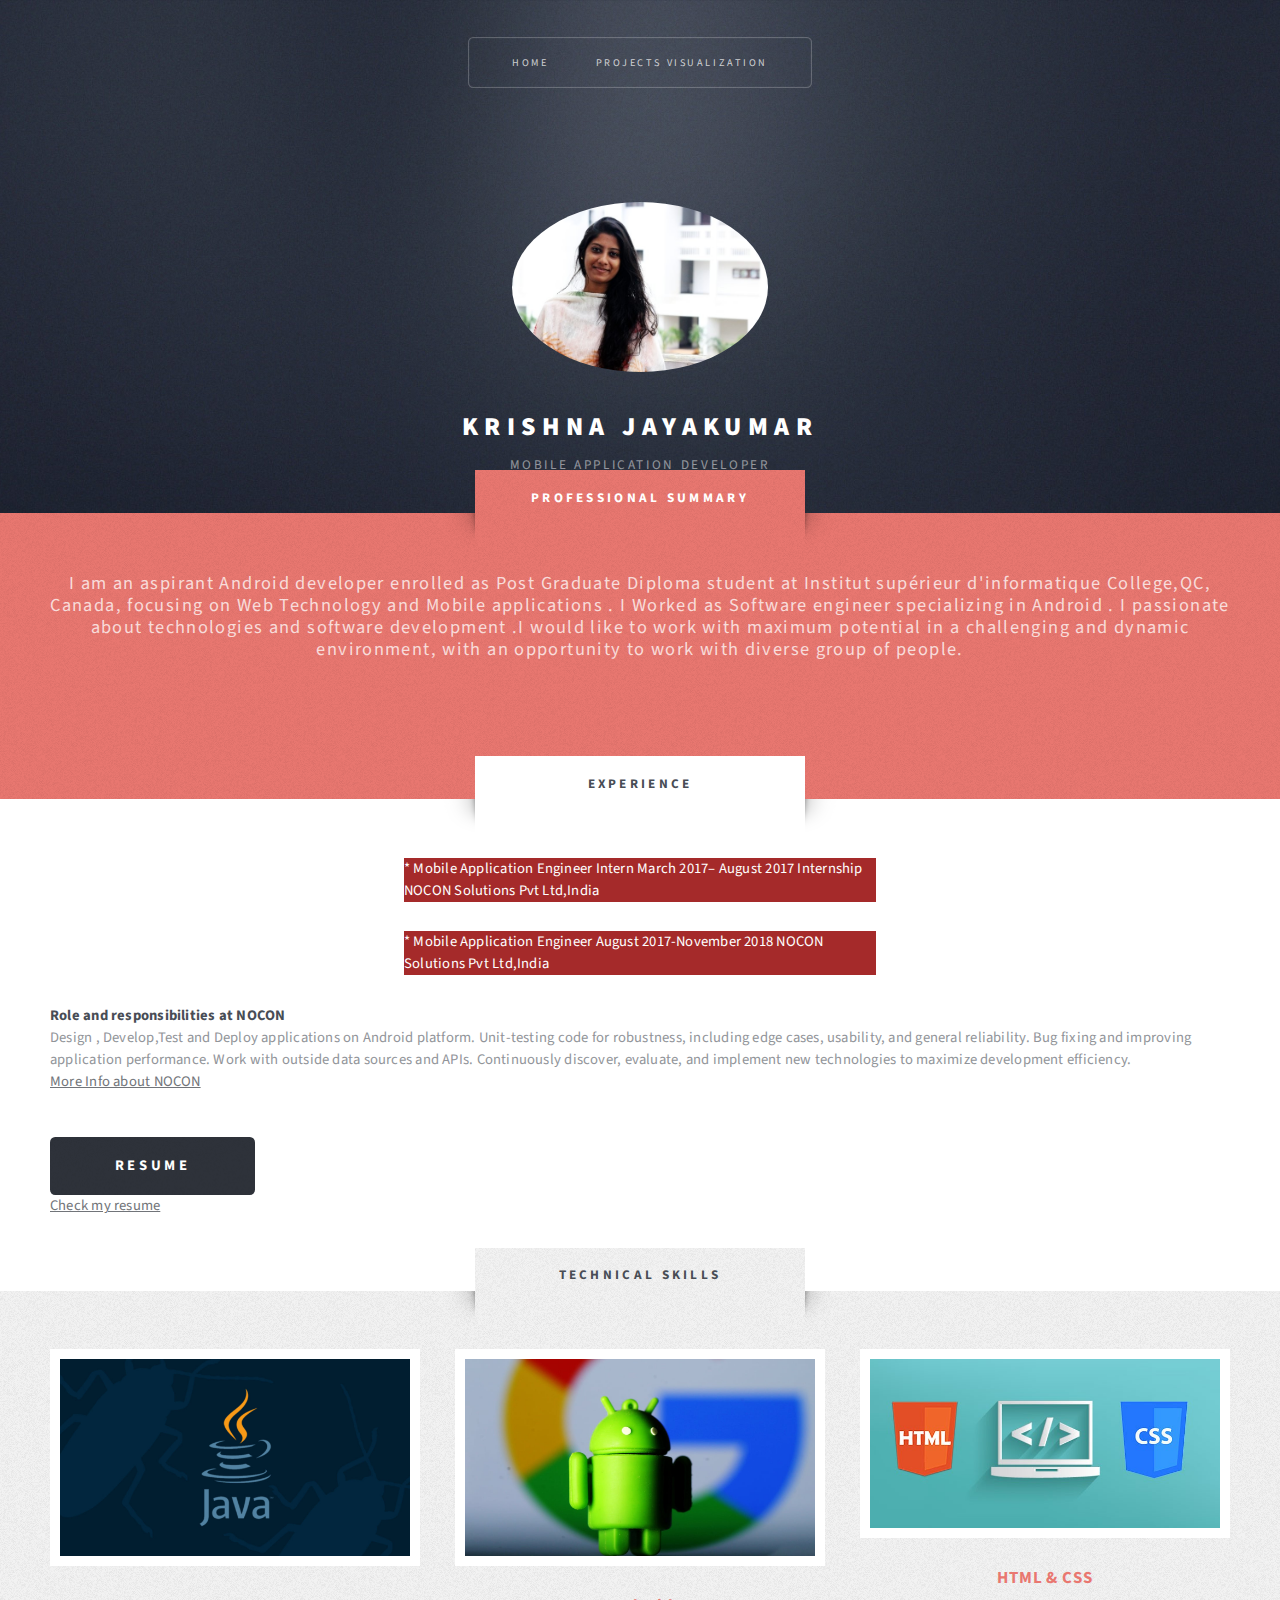
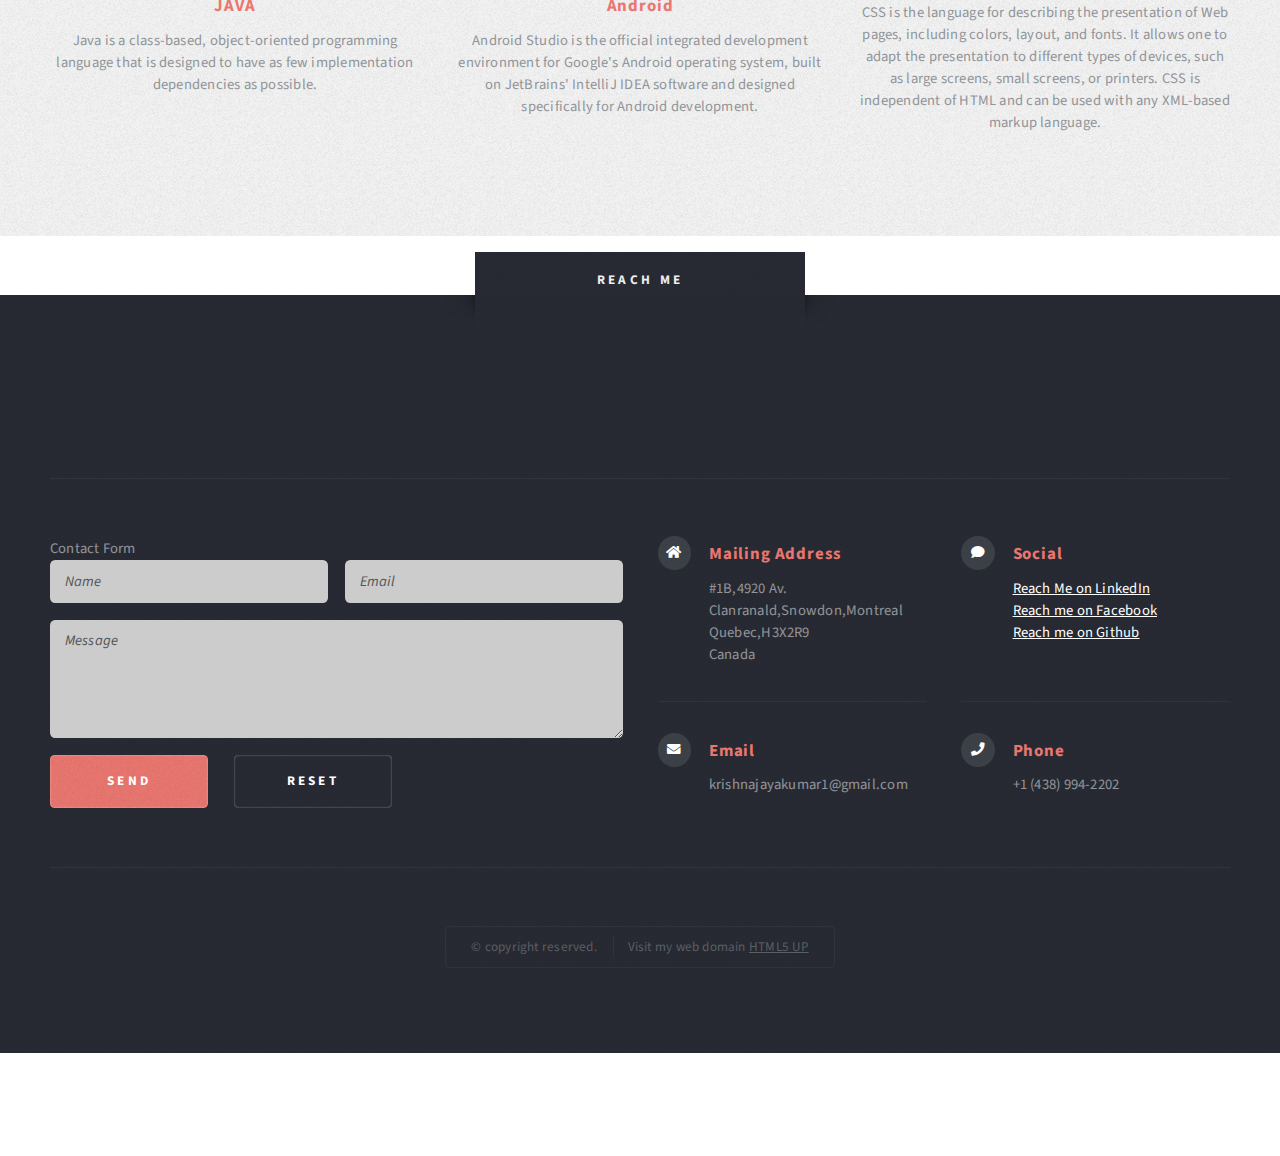
==== index.html @ 01635f83 "portfolio" ====
<!DOCTYPE HTML>
<!--
	Escape Velocity by HTML5 UP
	html5up.net | @ajlkn
	Free for personal and commercial use under the CCA 3.0 license (html5up.net/license)
-->
<html>

<head>

	<title>KRISHNA JAYAKUMAR</title>
	<meta charset="utf-8" />
	<meta name="viewport" content="width=device-width, initial-scale=1, user-scalable=no" />
	<link rel="stylesheet" href="assets/css/main.css" />
</head>

<body class="homepage is-preload">
	<div id="page-wrapper">

		<!-- Header -->
		<section id="header" class="wrapper">

			<!-- Logo -->
			<div id="logo">
				<img src="images/profile image.png" class="center"><br>
				<br>
				<h1><a href="index.html">KRISHNA JAYAKUMAR</a></h1>
				<p>MOBILE APPLICATION DEVELOPER</p>
			</div>

			<!-- Nav -->
			<nav id="nav">
				<ul>
					<li class="current"><a href="index.html">Home</a></li>
					<!-- <li>
						<a href="#">About</a>
						<ul>
							<li><a href="#">About</a></li>
							<li><a href="#">Projects Visualization</a></li>
							<li><a href="#">Skills ans interests</a></li>
							<li>
								<a href="#">Sed consequat</a>
								<ul>
									<li><a href="#">Lorem dolor</a></li>
									<li><a href="#">Amet consequat</a></li>
									<li><a href="#">Magna phasellus</a></li>
									<li><a href="#">Etiam nisl</a></li>
									<li><a href="#">Sed feugiat</a></li>
								</ul>
							</li>
							<li><a href="#">Nisl tempus</a></li>
						</ul>
					</li> -->
					<li><a href="left-sidebar.html">Projects Visualization</a></li>
					<!-- <li><a href="right-sidebar.html">Skills ans interests</a></li>
					<li><a href="no-sidebar.html">Reach Me</a></li> -->
				</ul>
			</nav>

		</section>

		<!-- Intro -->
		<section id="intro" class="wrapper style1">
			<div class="title">PROFESSIONAL SUMMARY</div>

			<div class="container">

				<p class="style1">
					I am an aspirant Android developer enrolled as Post Graduate Diploma student at Institut supérieur
					d'informatique College,QC, Canada, focusing on
					Web Technology and Mobile applications .
					I Worked as Software engineer specializing in Android . I passionate about technologies and
					software development .I would like to work with maximum potential in a challenging and dynamic
					environment, with an opportunity to work with diverse group of people. </a>
				</p>

				<!-- <ul class="actions">
					<li><a href="#" class="button style3 large">Achievements</a></li>
				</ul> -->
			</div>
		</section>

		<!-- Main -->
		<section id="main" class="wrapper style2">
			<div class="title">EXPERIENCE</div>
			<div class="container">

				<p class="centerBackground">
					* Mobile Application Engineer Intern
					March 2017– August 2017 Internship
					NOCON Solutions Pvt Ltd,India

					</h1>
					<p class="centerBackground">
						* Mobile Application Engineer
						August 2017-November 2018
						NOCON Solutions Pvt Ltd,India
						</h1>
						<br>
						<h1>Role and responsibilities at NOCON</h1>
						<p>

							Design , Develop,Test and Deploy applications on Android platform.
							Unit-testing code for robustness, including edge cases, usability, and general reliability.
							Bug fixing and improving application performance.
							Work with outside data sources and APIs.
							Continuously discover, evaluate, and implement new technologies to maximize development
							efficiency.
							<br><a href="https://noconsolutions.com/">More Info about NOCON </a>
						</p>

						<!-- <header class="style1"></header> -->
						<ul class="actions">
							<li><a href="#" class="button style3 large">Resume</a></li>
						</ul>
						<!-- <h2></h2> -->
						<p><a href="https://drive.google.com/file/d/1-O2WE_zMj70U_dHXb8VTHSYqMqNb0Eur/view?usp=sharing">Check
								my resume</a></p><br><br>

						<!-- </header> -->

			</div>
			<!-- Highlights -->
			<section id="highlights" class="wrapper style3">
				<div class="title">Technical Skills</div>
				<div class="container">
					<div class="row aln-center">
						<div class="col-4 col-12-medium">
							<section class="highlight">
								<a href="#" class="image featured"><img src="images/java.jpg" alt="" /></a>
								<h3><a href="#">JAVA</a></h3>
								<p>Java is a class-based, object-oriented programming language that is designed to
									have as
									few implementation dependencies as possible.</p>
								<!-- <ul class="actions">
								<li><a href="#" class="button style1">Learn More</a></li>
							</ul> -->
							</section>
						</div>
						<div class="col-4 col-12-medium">
							<section class="highlight">
								<a href="#" class="image featured"><img src="images/android.jpg" alt="" /></a>
								<h3><a href="#">Android</a></h3>
								<p>Android Studio is the official integrated development environment for Google's
									Android
									operating system, built on JetBrains' IntelliJ IDEA software and designed
									specifically
									for Android development.</p>
								<!-- <ul class="actions">
								<li><a href="#" class="button style1">Learn More</a></li>
							</ul> -->
							</section>
						</div>
						<div class="col-4 col-12-medium">
							<section class="highlight">
								<a href="#" class="image featured"><img src="images/html.jpeg" alt="" /></a>
								<h3><a href="#">HTML & CSS</a></h3>
								<p>CSS is the language for describing the presentation of Web pages, including
									colors,
									layout, and fonts. It allows one to adapt the presentation to different types of
									devices, such as large screens, small screens, or printers. CSS is independent
									of HTML
									and can be used with any XML-based markup language.</p>
								<!-- <ul class="actions">
								<li><a href="#" class="button style1">Learn More</a></li>
							</ul> -->
							</section>
						</div>
					</div>
				</div>
			</section>

			<!-- Footer -->
			<section id="footer" class="wrapper">
				<div class="title">Reach me </div>
				<div class="container">
					<header class="style1">
						<h2></h2>
						<p>

						</p>
					</header>
					<div class="row">
						<div class="col-6 col-12-medium">

							Contact Form
							<section>
								<form method="post" action="mailto:someone@example.com" enctype="text/plain">
									<div class="row gtr-50">
										<div class="col-6 col-12-small">
											<input type="text" name="name" id="contact-name" placeholder="Name" />
										</div>
										<div class="col-6 col-12-small">
											<input type="text" name="email" id="contact-email" placeholder="Email" />
										</div>
										<div class="col-12">
											<textarea name="message" id="contact-message" placeholder="Message"
												rows="4"></textarea>
										</div>
										<div class="col-12">
											<ul class="actions">
												<li><input type="submit" class="style1" value="Send" /></li>
												<li><input type="reset" class="style2" value="Reset" /></li>
											</ul>
										</div>
									</div>
								</form>
							</section>
						</div>
						<div class="col-6 col-12-medium">

							<!-- Contact -->
							<section class="feature-list small">
								<div class="row">
									<div class="col-6 col-12-small">
										<section>
											<h3 class="icon solid fa-home">Mailing Address</h3>
											<p>
												#1B,4920 Av. Clanranald,Snowdon,Montreal<br />
												Quebec,H3X2R9<br />
												Canada
											</p>
										</section>
									</div>
									<div class="col-6 col-12-small">
										<section>
											<h3 class="icon solid fa-comment">Social</h3>
											<p>

												<a href="https://www.linkedin.com/in/krishnajayakumar1994/">Reach Me
													on
													LinkedIn</a><br />
												<a href="https://www.facebook.com/krishna.jayakumar.79">Reach me on
													Facebook</a></br>
												<a href="https://github.com/krishnajayakumar">Reach me on
													Github</a>
											</p>
										</section>
									</div>
									<div class="col-6 col-12-small">
										<section>
											<h3 class="icon solid fa-envelope">Email</h3>
											<p>
												krishnajayakumar1@gmail.com
											</p>
										</section>
									</div>
									<div class="col-6 col-12-small">
										<section>
											<h3 class="icon solid fa-phone">Phone</h3>
											<p>
												+1 (438) 994-2202
											</p>
										</section>
									</div>
								</div>
							</section>

						</div>
					</div>
					<div id="copyright">
						<ul>
							<li>&copy; copyright reserved.</li>
							<li>Visit my web domain <a href="https://www.freehosting.com/client/clientarea.php">HTML5
									UP</a>
							</li>
						</ul>
					</div>
				</div>
			</section>

	</div>

	<!-- Scripts -->
	<script src="assets/js/jquery.min.js"></script>
	<script src="assets/js/jquery.dropotron.min.js"></script>
	<script src="assets/js/browser.min.js"></script>
	<script src="assets/js/breakpoints.min.js"></script>
	<script src="assets/js/util.js"></script>
	<script src="assets/js/main.js"></script>

</body>

</html>
---- assets/css/main.css ----
@import url("fontawesome-all.min.css");
@import url("https://fonts.googleapis.com/css?family=Source+Sans+Pro:400,400italic,700,900");

/*
	Escape Velocity by HTML5 UP
	html5up.net | @ajlkn
	Free for personal and commercial use under the CCA 3.0 license (html5up.net/license)
*/

html, body, div, span, applet, object,
iframe, h1, h2, h3, h4, h5, h6, p, blockquote,
pre, a, abbr, acronym, address, big, cite,
code, del, dfn, em, img, ins, kbd, q, s, samp,
small, strike, strong, sub, sup, tt, var, b,
u, i, center, dl, dt, dd, ol, ul, li, fieldset,
form, label, legend, table, caption, tbody,
tfoot, thead, tr, th, td, article, aside,
canvas, details, embed, figure, figcaption,
footer, header, hgroup, menu, nav, output, ruby,
section, summary, time, mark, audio, video {
	margin: 0;
	padding: 0;
	border: 0;
	font-size: 100%;
	font: inherit;
	vertical-align: baseline;}

article, aside, details, figcaption, figure,
footer, header, hgroup, menu, nav, section {
	display: block;}

body {
	line-height: 1;
}

ol, ul {
	list-style: none;
}

blockquote, q {
	quotes: none;
}

	blockquote:before, blockquote:after, q:before, q:after {
		content: '';
		content: none;
	}

table {
	border-collapse: collapse;
	border-spacing: 0;
}

body {
	-webkit-text-size-adjust: none;
}

mark {
	background-color: transparent;
	color: inherit;
}

input::-moz-focus-inner {
	border: 0;
	padding: 0;
}

input, select, textarea {
	-moz-appearance: none;
	-webkit-appearance: none;
	-ms-appearance: none;
	appearance: none;
}

/* Basic */

	@-ms-viewport {
		width: device-width;
	}

	html {
		box-sizing: border-box;
	}

	*, *:before, *:after {
		box-sizing: inherit;
	}

	body.is-preload *, body.is-preload *:before, body.is-preload *:after {
		-moz-animation: none !important;
		-webkit-animation: none !important;
		-ms-animation: none !important;
		animation: none !important;
		-moz-transition: none !important;
		-webkit-transition: none !important;
		-ms-transition: none !important;
		transition: none !important;
	}

	body, input, textarea, select {
		font-family: 'Source Sans Pro', sans-serif;
		font-weight: 400;
		color: #919499;
		font-size: 14pt;
		line-height: 1.75em;
		letter-spacing: 0.025em;
	}

	h1, h2, h3, h4, h5, h6 {
		font-weight: 700;
		color: #484d55;
	}

		h1 a, h2 a, h3 a, h4 a, h5 a, h6 a {
			color: inherit;
			text-decoration: none;
		}

	a {
		-moz-transition: color .25s ease-in-out;
		-webkit-transition: color .25s ease-in-out;
		-ms-transition: color .25s ease-in-out;
		transition: color .25s ease-in-out;
		text-decoration: underline;
		color: #717479;
	}

		a:hover {
			text-decoration: none;
		}

	strong, b {
		font-weight: 700;
		color: #484d55;
	}

	blockquote {
		border-left: solid 0.5em #ddd;
		padding: 1em 0 1em 2em;
		font-style: italic;
	}

	em, i {
		font-style: italic;
	}

	hr {
		border: 0;
		border-top: solid 1px #ddd;
		margin: 2em 0 2em 0;
	}

	sub {
		position: relative;
		top: 0.5em;
		font-size: 0.8em;
	}

	sup {
		position: relative;
		top: -0.5em;
		font-size: 0.8em;
	}

	.nobr {
		white-space: nowrap;
	}

	br.clear {
		clear: both;
	}

	p, ul, ol, dl, table, blockquote, form {
		margin-bottom: 2em;
	}

/* Container */

	.container {
		margin: 0 auto;
		max-width: 100%;
		width: 68em;
	}

		@media screen and (max-width: 1680px) {

			.container {
				width: 70em;
			}

		}

		@media screen and (max-width: 1280px) {

			.container {
				width: calc(100% - 100px);
			}

		}

		@media screen and (max-width: 980px) {

			.container {
				width: calc(100% - 100px);
			}

		}

		@media screen and (max-width: 736px) {

			.container {
				width: calc(100% - 40px);
			}

		}

/* Row */

	.row {
		display: flex;
		flex-wrap: wrap;
		box-sizing: border-box;
		align-items: stretch;
	}
.center {
  display: block;
  margin-left: auto;
  margin-right: auto;
  margin-top:10%;
  width: 20%;
  border-radius: 50%;
  
}
.centerBackground {
	display: block;
	padding: 20dp;
	margin-left: auto;
	margin-right: auto;
	width: 40%;
	color: white;
	background-color: brown;
  }
		.row > * {
			box-sizing: border-box;
		}

		.row.gtr-uniform > * > :last-child {
			margin-bottom: 0;
		}

		.row.aln-left {
			justify-content: flex-start;
		}

		.row.aln-center {
			justify-content: center;
		}

		.row.aln-right {
			justify-content: flex-end;
		}

		.row.aln-top {
			align-items: flex-start;
		}

		.row.aln-middle {
			align-items: center;
		}

		.row.aln-bottom {
			align-items: flex-end;
		}

		.row > .imp {
			order: -1;
		}

		.row > .col-1 {
			width: 8.33333%;
		}

		.row > .off-1 {
			margin-left: 8.33333%;
		}

		.row > .col-2 {
			width: 16.66667%;
		}

		.row > .off-2 {
			margin-left: 16.66667%;
		}

		.row > .col-3 {
			width: 25%;
		}

		.row > .off-3 {
			margin-left: 25%;
		}

		.row > .col-4 {
			width: 33.33333%;
		}

		.row > .off-4 {
			margin-left: 33.33333%;
		}

		.row > .col-5 {
			width: 41.66667%;
		}

		.row > .off-5 {
			margin-left: 41.66667%;
		}

		.row > .col-6 {
			width: 50%;
		}

		.row > .off-6 {
			margin-left: 50%;
		}

		.row > .col-7 {
			width: 58.33333%;
		}

		.row > .off-7 {
			margin-left: 58.33333%;
		}

		.row > .col-8 {
			width: 66.66667%;
		}

		.row > .off-8 {
			margin-left: 66.66667%;
		}

		.row > .col-9 {
			width: 75%;
		}

		.row > .off-9 {
			margin-left: 75%;
		}

		.row > .col-10 {
			width: 83.33333%;
		}

		.row > .off-10 {
			margin-left: 83.33333%;
		}

		.row > .col-11 {
			width: 91.66667%;
		}

		.row > .off-11 {
			margin-left: 91.66667%;
		}

		.row > .col-12 {
			width: 100%;
		}

		.row > .off-12 {
			margin-left: 100%;
		}

		.row.gtr-0 {
			margin-top: 0px;
			margin-left: 0px;
		}

			.row.gtr-0 > * {
				padding: 0px 0 0 0px;
			}

			.row.gtr-0.gtr-uniform {
				margin-top: 0px;
			}

				.row.gtr-0.gtr-uniform > * {
					padding-top: 0px;
				}

		.row.gtr-25 {
			margin-top: -12.5px;
			margin-left: -12.5px;
		}

			.row.gtr-25 > * {
				padding: 12.5px 0 0 12.5px;
			}

			.row.gtr-25.gtr-uniform {
				margin-top: -12.5px;
			}

				.row.gtr-25.gtr-uniform > * {
					padding-top: 12.5px;
				}

		.row.gtr-50 {
			margin-top: -25px;
			margin-left: -25px;
		}

			.row.gtr-50 > * {
				padding: 25px 0 0 25px;
			}

			.row.gtr-50.gtr-uniform {
				margin-top: -25px;
			}

				.row.gtr-50.gtr-uniform > * {
					padding-top: 25px;
				}

		.row {
			margin-top: -50px;
			margin-left: -50px;
		}

			.row > * {
				padding: 50px 0 0 50px;
			}

			.row.gtr-uniform {
				margin-top: -50px;
			}

				.row.gtr-uniform > * {
					padding-top: 50px;
				}

		.row.gtr-150 {
			margin-top: -75px;
			margin-left: -75px;
		}

			.row.gtr-150 > * {
				padding: 75px 0 0 75px;
			}

			.row.gtr-150.gtr-uniform {
				margin-top: -75px;
			}

				.row.gtr-150.gtr-uniform > * {
					padding-top: 75px;
				}

		.row.gtr-200 {
			margin-top: -100px;
			margin-left: -100px;
		}

			.row.gtr-200 > * {
				padding: 100px 0 0 100px;
			}

			.row.gtr-200.gtr-uniform {
				margin-top: -100px;
			}

				.row.gtr-200.gtr-uniform > * {
					padding-top: 100px;
				}

		@media screen and (max-width: 1680px) {

			.row {
				display: flex;
				flex-wrap: wrap;
				box-sizing: border-box;
				align-items: stretch;
			}

				.row > * {
					box-sizing: border-box;
				}

				.row.gtr-uniform > * > :last-child {
					margin-bottom: 0;
				}

				.row.aln-left {
					justify-content: flex-start;
				}

				.row.aln-center {
					justify-content: center;
				}

				.row.aln-right {
					justify-content: flex-end;
				}

				.row.aln-top {
					align-items: flex-start;
				}

				.row.aln-middle {
					align-items: center;
				}

				.row.aln-bottom {
					align-items: flex-end;
				}

				.row > .imp-xlarge {
					order: -1;
				}

				.row > .col-1-xlarge {
					width: 8.33333%;
				}

				.row > .off-1-xlarge {
					margin-left: 8.33333%;
				}

				.row > .col-2-xlarge {
					width: 16.66667%;
				}

				.row > .off-2-xlarge {
					margin-left: 16.66667%;
				}

				.row > .col-3-xlarge {
					width: 25%;
				}

				.row > .off-3-xlarge {
					margin-left: 25%;
				}

				.row > .col-4-xlarge {
					width: 33.33333%;
				}

				.row > .off-4-xlarge {
					margin-left: 33.33333%;
				}

				.row > .col-5-xlarge {
					width: 41.66667%;
				}

				.row > .off-5-xlarge {
					margin-left: 41.66667%;
				}

				.row > .col-6-xlarge {
					width: 50%;
				}

				.row > .off-6-xlarge {
					margin-left: 50%;
				}

				.row > .col-7-xlarge {
					width: 58.33333%;
				}

				.row > .off-7-xlarge {
					margin-left: 58.33333%;
				}

				.row > .col-8-xlarge {
					width: 66.66667%;
				}

				.row > .off-8-xlarge {
					margin-left: 66.66667%;
				}

				.row > .col-9-xlarge {
					width: 75%;
				}

				.row > .off-9-xlarge {
					margin-left: 75%;
				}

				.row > .col-10-xlarge {
					width: 83.33333%;
				}

				.row > .off-10-xlarge {
					margin-left: 83.33333%;
				}

				.row > .col-11-xlarge {
					width: 91.66667%;
				}

				.row > .off-11-xlarge {
					margin-left: 91.66667%;
				}

				.row > .col-12-xlarge {
					width: 100%;
				}

				.row > .off-12-xlarge {
					margin-left: 100%;
				}

				.row.gtr-0 {
					margin-top: 0px;
					margin-left: 0px;
				}

					.row.gtr-0 > * {
						padding: 0px 0 0 0px;
					}

					.row.gtr-0.gtr-uniform {
						margin-top: 0px;
					}

						.row.gtr-0.gtr-uniform > * {
							padding-top: 0px;
						}

				.row.gtr-25 {
					margin-top: -12.5px;
					margin-left: -12.5px;
				}

					.row.gtr-25 > * {
						padding: 12.5px 0 0 12.5px;
					}

					.row.gtr-25.gtr-uniform {
						margin-top: -12.5px;
					}

						.row.gtr-25.gtr-uniform > * {
							padding-top: 12.5px;
						}

				.row.gtr-50 {
					margin-top: -25px;
					margin-left: -25px;
				}

					.row.gtr-50 > * {
						padding: 25px 0 0 25px;
					}

					.row.gtr-50.gtr-uniform {
						margin-top: -25px;
					}

						.row.gtr-50.gtr-uniform > * {
							padding-top: 25px;
						}

				.row {
					margin-top: -50px;
					margin-left: -50px;
				}

					.row > * {
						padding: 50px 0 0 50px;
					}

					.row.gtr-uniform {
						margin-top: -50px;
					}

						.row.gtr-uniform > * {
							padding-top: 50px;
						}

				.row.gtr-150 {
					margin-top: -75px;
					margin-left: -75px;
				}

					.row.gtr-150 > * {
						padding: 75px 0 0 75px;
					}

					.row.gtr-150.gtr-uniform {
						margin-top: -75px;
					}

						.row.gtr-150.gtr-uniform > * {
							padding-top: 75px;
						}

				.row.gtr-200 {
					margin-top: -100px;
					margin-left: -100px;
				}

					.row.gtr-200 > * {
						padding: 100px 0 0 100px;
					}

					.row.gtr-200.gtr-uniform {
						margin-top: -100px;
					}

						.row.gtr-200.gtr-uniform > * {
							padding-top: 100px;
						}

		}

		@media screen and (max-width: 1280px) {

			.row {
				display: flex;
				flex-wrap: wrap;
				box-sizing: border-box;
				align-items: stretch;
			}

				.row > * {
					box-sizing: border-box;
				}

				.row.gtr-uniform > * > :last-child {
					margin-bottom: 0;
				}

				.row.aln-left {
					justify-content: flex-start;
				}

				.row.aln-center {
					justify-content: center;
				}

				.row.aln-right {
					justify-content: flex-end;
				}

				.row.aln-top {
					align-items: flex-start;
				}

				.row.aln-middle {
					align-items: center;
				}

				.row.aln-bottom {
					align-items: flex-end;
				}

				.row > .imp-large {
					order: -1;
				}

				.row > .col-1-large {
					width: 8.33333%;
				}

				.row > .off-1-large {
					margin-left: 8.33333%;
				}

				.row > .col-2-large {
					width: 16.66667%;
				}

				.row > .off-2-large {
					margin-left: 16.66667%;
				}

				.row > .col-3-large {
					width: 25%;
				}

				.row > .off-3-large {
					margin-left: 25%;
				}

				.row > .col-4-large {
					width: 33.33333%;
				}

				.row > .off-4-large {
					margin-left: 33.33333%;
				}

				.row > .col-5-large {
					width: 41.66667%;
				}

				.row > .off-5-large {
					margin-left: 41.66667%;
				}

				.row > .col-6-large {
					width: 50%;
				}

				.row > .off-6-large {
					margin-left: 50%;
				}

				.row > .col-7-large {
					width: 58.33333%;
				}

				.row > .off-7-large {
					margin-left: 58.33333%;
				}

				.row > .col-8-large {
					width: 66.66667%;
				}

				.row > .off-8-large {
					margin-left: 66.66667%;
				}

				.row > .col-9-large {
					width: 75%;
				}

				.row > .off-9-large {
					margin-left: 75%;
				}

				.row > .col-10-large {
					width: 83.33333%;
				}

				.row > .off-10-large {
					margin-left: 83.33333%;
				}

				.row > .col-11-large {
					width: 91.66667%;
				}

				.row > .off-11-large {
					margin-left: 91.66667%;
				}

				.row > .col-12-large {
					width: 100%;
				}

				.row > .off-12-large {
					margin-left: 100%;
				}

				.row.gtr-0 {
					margin-top: 0px;
					margin-left: 0px;
				}

					.row.gtr-0 > * {
						padding: 0px 0 0 0px;
					}

					.row.gtr-0.gtr-uniform {
						margin-top: 0px;
					}

						.row.gtr-0.gtr-uniform > * {
							padding-top: 0px;
						}

				.row.gtr-25 {
					margin-top: -8.75px;
					margin-left: -8.75px;
				}

					.row.gtr-25 > * {
						padding: 8.75px 0 0 8.75px;
					}

					.row.gtr-25.gtr-uniform {
						margin-top: -8.75px;
					}

						.row.gtr-25.gtr-uniform > * {
							padding-top: 8.75px;
						}

				.row.gtr-50 {
					margin-top: -17.5px;
					margin-left: -17.5px;
				}

					.row.gtr-50 > * {
						padding: 17.5px 0 0 17.5px;
					}

					.row.gtr-50.gtr-uniform {
						margin-top: -17.5px;
					}

						.row.gtr-50.gtr-uniform > * {
							padding-top: 17.5px;
						}

				.row {
					margin-top: -35px;
					margin-left: -35px;
				}

					.row > * {
						padding: 35px 0 0 35px;
					}

					.row.gtr-uniform {
						margin-top: -35px;
					}

						.row.gtr-uniform > * {
							padding-top: 35px;
						}

				.row.gtr-150 {
					margin-top: -52.5px;
					margin-left: -52.5px;
				}

					.row.gtr-150 > * {
						padding: 52.5px 0 0 52.5px;
					}

					.row.gtr-150.gtr-uniform {
						margin-top: -52.5px;
					}

						.row.gtr-150.gtr-uniform > * {
							padding-top: 52.5px;
						}

				.row.gtr-200 {
					margin-top: -70px;
					margin-left: -70px;
				}

					.row.gtr-200 > * {
						padding: 70px 0 0 70px;
					}

					.row.gtr-200.gtr-uniform {
						margin-top: -70px;
					}

						.row.gtr-200.gtr-uniform > * {
							padding-top: 70px;
						}

		}

		@media screen and (max-width: 980px) {

			.row {
				display: flex;
				flex-wrap: wrap;
				box-sizing: border-box;
				align-items: stretch;
			}

				.row > * {
					box-sizing: border-box;
				}

				.row.gtr-uniform > * > :last-child {
					margin-bottom: 0;
				}

				.row.aln-left {
					justify-content: flex-start;
				}

				.row.aln-center {
					justify-content: center;
				}

				.row.aln-right {
					justify-content: flex-end;
				}

				.row.aln-top {
					align-items: flex-start;
				}

				.row.aln-middle {
					align-items: center;
				}

				.row.aln-bottom {
					align-items: flex-end;
				}

				.row > .imp-medium {
					order: -1;
				}

				.row > .col-1-medium {
					width: 8.33333%;
				}

				.row > .off-1-medium {
					margin-left: 8.33333%;
				}

				.row > .col-2-medium {
					width: 16.66667%;
				}

				.row > .off-2-medium {
					margin-left: 16.66667%;
				}

				.row > .col-3-medium {
					width: 25%;
				}

				.row > .off-3-medium {
					margin-left: 25%;
				}

				.row > .col-4-medium {
					width: 33.33333%;
				}

				.row > .off-4-medium {
					margin-left: 33.33333%;
				}

				.row > .col-5-medium {
					width: 41.66667%;
				}

				.row > .off-5-medium {
					margin-left: 41.66667%;
				}

				.row > .col-6-medium {
					width: 50%;
				}

				.row > .off-6-medium {
					margin-left: 50%;
				}

				.row > .col-7-medium {
					width: 58.33333%;
				}

				.row > .off-7-medium {
					margin-left: 58.33333%;
				}

				.row > .col-8-medium {
					width: 66.66667%;
				}

				.row > .off-8-medium {
					margin-left: 66.66667%;
				}

				.row > .col-9-medium {
					width: 75%;
				}

				.row > .off-9-medium {
					margin-left: 75%;
				}

				.row > .col-10-medium {
					width: 83.33333%;
				}

				.row > .off-10-medium {
					margin-left: 83.33333%;
				}

				.row > .col-11-medium {
					width: 91.66667%;
				}

				.row > .off-11-medium {
					margin-left: 91.66667%;
				}

				.row > .col-12-medium {
					width: 100%;
				}

				.row > .off-12-medium {
					margin-left: 100%;
				}

				.row.gtr-0 {
					margin-top: 0px;
					margin-left: 0px;
				}

					.row.gtr-0 > * {
						padding: 0px 0 0 0px;
					}

					.row.gtr-0.gtr-uniform {
						margin-top: 0px;
					}

						.row.gtr-0.gtr-uniform > * {
							padding-top: 0px;
						}

				.row.gtr-25 {
					margin-top: -12.5px;
					margin-left: -12.5px;
				}

					.row.gtr-25 > * {
						padding: 12.5px 0 0 12.5px;
					}

					.row.gtr-25.gtr-uniform {
						margin-top: -12.5px;
					}

						.row.gtr-25.gtr-uniform > * {
							padding-top: 12.5px;
						}

				.row.gtr-50 {
					margin-top: -25px;
					margin-left: -25px;
				}

					.row.gtr-50 > * {
						padding: 25px 0 0 25px;
					}

					.row.gtr-50.gtr-uniform {
						margin-top: -25px;
					}

						.row.gtr-50.gtr-uniform > * {
							padding-top: 25px;
						}

				.row {
					margin-top: -50px;
					margin-left: -50px;
				}

					.row > * {
						padding: 50px 0 0 50px;
					}

					.row.gtr-uniform {
						margin-top: -50px;
					}

						.row.gtr-uniform > * {
							padding-top: 50px;
						}

				.row.gtr-150 {
					margin-top: -75px;
					margin-left: -75px;
				}

					.row.gtr-150 > * {
						padding: 75px 0 0 75px;
					}

					.row.gtr-150.gtr-uniform {
						margin-top: -75px;
					}

						.row.gtr-150.gtr-uniform > * {
							padding-top: 75px;
						}

				.row.gtr-200 {
					margin-top: -100px;
					margin-left: -100px;
				}

					.row.gtr-200 > * {
						padding: 100px 0 0 100px;
					}

					.row.gtr-200.gtr-uniform {
						margin-top: -100px;
					}

						.row.gtr-200.gtr-uniform > * {
							padding-top: 100px;
						}

		}

		@media screen and (max-width: 736px) {

			.row {
				display: flex;
				flex-wrap: wrap;
				box-sizing: border-box;
				align-items: stretch;
			}

				.row > * {
					box-sizing: border-box;
				}

				.row.gtr-uniform > * > :last-child {
					margin-bottom: 0;
				}

				.row.aln-left {
					justify-content: flex-start;
				}

				.row.aln-center {
					justify-content: center;
				}

				.row.aln-right {
					justify-content: flex-end;
				}

				.row.aln-top {
					align-items: flex-start;
				}

				.row.aln-middle {
					align-items: center;
				}

				.row.aln-bottom {
					align-items: flex-end;
				}

				.row > .imp-small {
					order: -1;
				}

				.row > .col-1-small {
					width: 8.33333%;
				}

				.row > .off-1-small {
					margin-left: 8.33333%;
				}

				.row > .col-2-small {
					width: 16.66667%;
				}

				.row > .off-2-small {
					margin-left: 16.66667%;
				}

				.row > .col-3-small {
					width: 25%;
				}

				.row > .off-3-small {
					margin-left: 25%;
				}

				.row > .col-4-small {
					width: 33.33333%;
				}

				.row > .off-4-small {
					margin-left: 33.33333%;
				}

				.row > .col-5-small {
					width: 41.66667%;
				}

				.row > .off-5-small {
					margin-left: 41.66667%;
				}

				.row > .col-6-small {
					width: 50%;
				}

				.row > .off-6-small {
					margin-left: 50%;
				}

				.row > .col-7-small {
					width: 58.33333%;
				}

				.row > .off-7-small {
					margin-left: 58.33333%;
				}

				.row > .col-8-small {
					width: 66.66667%;
				}

				.row > .off-8-small {
					margin-left: 66.66667%;
				}

				.row > .col-9-small {
					width: 75%;
				}

				.row > .off-9-small {
					margin-left: 75%;
				}

				.row > .col-10-small {
					width: 83.33333%;
				}

				.row > .off-10-small {
					margin-left: 83.33333%;
				}

				.row > .col-11-small {
					width: 91.66667%;
				}

				.row > .off-11-small {
					margin-left: 91.66667%;
				}

				.row > .col-12-small {
					width: 100%;
				}

				.row > .off-12-small {
					margin-left: 100%;
				}

				.row.gtr-0 {
					margin-top: 0px;
					margin-left: 0px;
				}

					.row.gtr-0 > * {
						padding: 0px 0 0 0px;
					}

					.row.gtr-0.gtr-uniform {
						margin-top: 0px;
					}

						.row.gtr-0.gtr-uniform > * {
							padding-top: 0px;
						}

				.row.gtr-25 {
					margin-top: -7.5px;
					margin-left: -7.5px;
				}

					.row.gtr-25 > * {
						padding: 7.5px 0 0 7.5px;
					}

					.row.gtr-25.gtr-uniform {
						margin-top: -7.5px;
					}

						.row.gtr-25.gtr-uniform > * {
							padding-top: 7.5px;
						}

				.row.gtr-50 {
					margin-top: -15px;
					margin-left: -15px;
				}

					.row.gtr-50 > * {
						padding: 15px 0 0 15px;
					}

					.row.gtr-50.gtr-uniform {
						margin-top: -15px;
					}

						.row.gtr-50.gtr-uniform > * {
							padding-top: 15px;
						}

				.row {
					margin-top: -30px;
					margin-left: -30px;
				}

					.row > * {
						padding: 30px 0 0 30px;
					}

					.row.gtr-uniform {
						margin-top: -30px;
					}

						.row.gtr-uniform > * {
							padding-top: 30px;
						}

				.row.gtr-150 {
					margin-top: -45px;
					margin-left: -45px;
				}

					.row.gtr-150 > * {
						padding: 45px 0 0 45px;
					}

					.row.gtr-150.gtr-uniform {
						margin-top: -45px;
					}

						.row.gtr-150.gtr-uniform > * {
							padding-top: 45px;
						}

				.row.gtr-200 {
					margin-top: -60px;
					margin-left: -60px;
				}

					.row.gtr-200 > * {
						padding: 60px 0 0 60px;
					}

					.row.gtr-200.gtr-uniform {
						margin-top: -60px;
					}

						.row.gtr-200.gtr-uniform > * {
							padding-top: 60px;
						}

		}

/* Section/Article */

	section,
	article {
		margin: 0 0 4em 0;
		
	}
	

	section > :last-child,
	article > :last-child,
	section:last-child,
	article:last-child {
		margin-bottom: 0;
	}

	header.style1 {
		text-align: center;
		padding: 3em 0 3em 0;
	}

		header.style1 h2 {
			font-weight: 700;
			font-size: 2em;
			letter-spacing: 0.075em;
			line-height: 1.5em;
		}

		header.style1 p {
			color: #b1b4b9;
			display: block;
			margin: 1.15em 0 0 0;
			font-size: 1.3em;
			letter-spacing: 0.075em;
			line-height: 1.5em;
		}

/* Table */

	table {
		width: 100%;
	}

		table.default {
			width: 100%;
		}

			table.default tbody tr:nth-child(2n+2) {
				background: #f4f4f4;
			}

			table.default td {
				padding: 0.5em 1em 0.5em 1em;
			}

			table.default th {
				text-align: left;
				font-weight: 400;
				padding: 0.5em 1em 0.5em 1em;
			}

			table.default thead {
				background: #484d55;
				color: #fff;
			}

			table.default tfoot {
				background: #eee;
			}

/* Form */

	form label {
		display: block;
		font-weight: 700;
		color: #484d55;
		margin: 0.25em 0 0.5em 0;
	}

	form input[type="text"],
	form input[type="email"],
	form input[type="password"],
	form select,
	form textarea {
		-moz-transition: all .25s ease-in-out;
		-webkit-transition: all .25s ease-in-out;
		-ms-transition: all .25s ease-in-out;
		transition: all .25s ease-in-out;
		-webkit-appearance: none;
		display: block;
		border: 0;
		background: #eee;
		box-shadow: inset 0px 0px 1px 0px #a0a1a7;
		border-radius: 0.35em;
		width: 100%;
		padding: 0.75em 1em 0.75em 1em;
	}

		form input[type="text"]:focus,
		form input[type="email"]:focus,
		form input[type="password"]:focus,
		form select:focus,
		form textarea:focus {
			background: #f8f8f8;
		}

	form input[type="text"],
	form input[type="email"]
	input[type="password"] {
		line-height: 1em;
	}

	form select {
		line-height: 1em;
	}

	form textarea {
		min-height: 8em;
	}

	form ul.actions {
		margin-top: 0;
	}

	form ::-webkit-input-placeholder {
		color: #555 !important;
		font-style: italic;
		line-height: 1.35em;
	}

	form :-moz-placeholder {
		color: #555 !important;
		font-style: italic;
	}

	form ::-moz-placeholder {
		color: #555 !important;
		font-style: italic;
	}

	form :-ms-input-placeholder {
		color: #555 !important;
		font-style: italic;
	}

	form ::-moz-focus-inner {
		border: 0;
	}

/* Image */

	.image {
		display: inline-block;
	}

		.image img {
			display: block;
			width: 100%;
		}

		.image.fit {
			display: block;
			width: 100%;
		}

		.image.left {
			float: left;
			margin: 0 2em 2em 0;
		}

		.image.centered {
			display: block;
			margin: 0 0 2em 0;
		}

			.image.centered img {
				margin: 0 auto;
				width: auto;
			}

		.image.featured {
			display: block;
			width: 100%;
			margin: 0 0 2em 0;
		}

/* Button */

	input[type="button"],
	input[type="submit"],
	input[type="reset"],
	button,
	.button {
		-moz-transition: all .25s ease-in-out;
		-webkit-transition: all .25s ease-in-out;
		-ms-transition: all .25s ease-in-out;
		transition: all .25s ease-in-out;
		display: inline-block;
		background: #444;
		text-align: center;
		text-transform: uppercase;
		font-weight: 700;
		letter-spacing: 0.25em;
		text-decoration: none;
		border-radius: 0.35em;
		border: 0;
		outline: 0;
		cursor: pointer;
		padding: 0 2.25em 0 2.25em;
		font-size: 0.9em;
		min-width: 12em;
		height: 4em;
		line-height: 4em;
	}

		input[type="button"]:hover,
		input[type="submit"]:hover,
		input[type="reset"]:hover,
		button:hover,
		.button:hover {
			background-color: #f98780;
		}

		input[type="button"].large,
		input[type="submit"].large,
		input[type="reset"].large,
		button.large,
		.button.large {
			font-size: 1em;
			min-width: 14em;
		}

		input[type="button"].style1,
		input[type="submit"].style1,
		input[type="reset"].style1,
		button.style1,
		.button.style1 {
			background: #e97770 url("images/overlay.png");
			color: #fff;
		}

			input[type="button"].style1:hover,
			input[type="submit"].style1:hover,
			input[type="reset"].style1:hover,
			button.style1:hover,
			.button.style1:hover {
				background-color: #f98780;
			}

			input[type="button"].style1:active,
			input[type="submit"].style1:active,
			input[type="reset"].style1:active,
			button.style1:active,
			.button.style1:active {
				background-color: #d96760;
			}

		input[type="button"].style2,
		input[type="submit"].style2,
		input[type="reset"].style2,
		button.style2,
		.button.style2 {
			background: none;
			color: #606167;
			box-shadow: inset 0px 0px 2px 0px #a0a1a7;
		}

			input[type="button"].style2:hover,
			input[type="submit"].style2:hover,
			input[type="reset"].style2:hover,
			button.style2:hover,
			.button.style2:hover {
				box-shadow: inset 0px 0px 2px 0px #606167;
			}

			input[type="button"].style2:active,
			input[type="submit"].style2:active,
			input[type="reset"].style2:active,
			button.style2:active,
			.button.style2:active {
				box-shadow: inset 0px 0px 2px 0px #202127;
			}

		input[type="button"].style3,
		input[type="submit"].style3,
		input[type="reset"].style3,
		button.style3,
		.button.style3 {
			background: #2f333b url("images/overlay.png");
			color: #fff;
		}

			input[type="button"].style3:hover,
			input[type="submit"].style3:hover,
			input[type="reset"].style3:hover,
			button.style3:hover,
			.button.style3:hover {
				background-color: #3f434b;
			}

			input[type="button"].style3:active,
			input[type="submit"].style3:active,
			input[type="reset"].style3:active,
			button.style3:active,
			.button.style3:active {
				background-color: #1f232b;
			}

/* List */

	ul {
		list-style: disc;
		padding-left: 1em;
	}

		ul li {
			padding-left: 0.5em;
		}

		ul.style2 {
			list-style: none;
			padding-left: 0;
		}

			ul.style2 li {
				border-top: solid 1px #eee;
				padding: 1.5em 0 0 0;
				margin: 1.5em 0 0 0;
			}

				ul.style2 li:first-child {
					border-top: 0;
					padding-top: 0;
					margin-top: 0;
				}

		ul.style3 {
			list-style: none;
			padding-left: 0;
		}

			ul.style3 li {
				border-top: solid 1px #eee;
				padding: 0.5em 0 0 0;
				margin: 0.5em 0 0 0;
			}

				ul.style3 li:first-child {
					border-top: 0;
					padding-top: 0;
					margin-top: 0;
				}

	ol {
		list-style: decimal;
		padding-left: 1.25em;
	}

		ol li {
			padding-left: 0.25em;
		}

/* Actions */

	ul.actions {
		list-style: none;
		padding-left: 0;
		margin: 3em 0 0 0;
	}

		ul.actions li {
			display: inline-block;
			margin: 0 0.75em 0 0.75em;
			padding-left: 0;
		}

			ul.actions li:first-child {
				margin-left: 0;
			}

			ul.actions li:last-child {
				margin-right: 0;
			}

		ul.actions.special {
			text-align: center;
		}

/* Feature List */

	.feature-list {
		max-width: 58em;
		margin-left: auto;
		margin-right: auto;
		position: relative;
		top: 0.75em;
	}

		.feature-list section {
			border-top: solid 1px #eee;
			padding-top: 3em;
			padding-left: 5em;
			position: relative;
		}

		@media screen and (min-width: 981px) {

			.feature-list > .row > :nth-child(-n + 2) > section {
				border-top: 0;
				padding-top: 0;
			}

		}

		.feature-list h3 {
			color: #e97770 !important;
			margin: -0.35em 0 0.75em 0;
			font-size: 1.15em;
			letter-spacing: 0.05em;
		}

			.feature-list h3:before {
				display: block;
				color: #fff;
				background: #2f333b url("images/overlay.png");
				border-radius: 2.5em;
				text-align: center;
				width: 2.5em;
				height: 2.5em;
				line-height: 2.5em;
				margin-right: 0.75em;
				position: absolute;
				left: 0;
				margin-top: -0.5em;
			}

		.feature-list.small section {
			padding-left: 3.5em;
		}

		.feature-list.small h3:before {
			font-size: 0.8em;
		}

/* Icons */

	.icon {
		text-decoration: none;
		text-decoration: none;
	}

		.icon:before {
			-moz-osx-font-smoothing: grayscale;
			-webkit-font-smoothing: antialiased;
			display: inline-block;
			font-style: normal;
			font-variant: normal;
			text-rendering: auto;
			line-height: 1;
			text-transform: none !important;
			font-family: 'Font Awesome 5 Free';
			font-weight: 400;
		}

		.icon:before {
			line-height: inherit;
			font-size: 1.25em;
		}

		.icon > .label {
			display: none;
		}

		.icon.solid:before {
			font-weight: 900;
		}

		.icon.brands:before {
			font-family: 'Font Awesome 5 Brands';
		}

/* Box */
	.box{
		background-color: #b1b3b6;
		color: white
	}
	.box header {
		margin: 0 0 1.5em 0;
	}

		.box header.style1 {
			position: relative;
			margin: -0.5em 0 0 0;
			padding-top: 0;
		}

	.box h2 {
		margin: 0 0 0.75em 0;
		font-size: 1.15em;
		letter-spacing: 0.05em;
	}

	.box h3 {
		margin: 0 0 0.5em 0;
		font-size: 1em;
		font-weight: 600;
		letter-spacing: 0.05em;
	}

	.box.post-excerpt .image.left {
		position: relative;
		top: 0.5em;
		width: 5em;
	}

	.box.post-excerpt h3, .box.post-excerpt p {
		margin-left: 7em;
	}

/* Wrapper */

	.wrapper {
		position: relative;
		padding: 6em 0 9em 0;
	}

		.wrapper .title {
			position: absolute;
			top: 0;
			left: 50%;
			text-align: center;
			text-transform: uppercase;
			display: block;
			font-weight: 700;
			letter-spacing: 0.25em;
			font-size: 0.9em;
			width: 25em;
			height: 3.25em;
			top: -3.25em;
			line-height: 3.25em;
			margin-bottom: -3.25em;
			margin-left: -12.5em;
			padding-top: 0.5em;
		}

			.wrapper .title:before {
				content: '';
				position: absolute;
				bottom: -38px;
				left: -35px;
				width: 35px;
				height: 38px;
				background: url("images/shadow.png");
			}

			.wrapper .title:after {
				-moz-transform: scaleX(-1);
				-webkit-transform: scaleX(-1);
				-ms-transform: scaleX(-1);
				transform: scaleX(-1);
				content: '';
				position: absolute;
				bottom: -38px;
				right: -35px;
				width: 35px;
				height: 38px;
				background: url("images/shadow.png");
			}

		.wrapper.style1 {
			background: #e97770 url("images/overlay.png");
			color: #eee;
			color: rgba(255, 255, 255, 0.75);
		}

			.wrapper.style1 .title {
				background: #e97770 url("images/overlay.png");
				color: #fff;
			}

			.wrapper.style1 h1, .wrapper.style1 h2, .wrapper.style1 h3, .wrapper.style1 h4, .wrapper.style1 h5, .wrapper.style1 h6, .wrapper.style1 strong, .wrapper.style1 b, .wrapper.style1 a {
				color: #fff;
			}

		.wrapper.style2 {
			background: #fff;
		}

			.wrapper.style2 .title {
				background: #fff;
				color: #484d55;
			}

		.wrapper.style3 {
			background: #f3f3f3 url("images/overlay.png");
		}

			.wrapper.style3 .title {
				background: #f3f3f3 url("images/overlay.png");
				color: #484d55;
			}

			.wrapper.style3 .image {
				border: solid 10px #fff;
			}

/* Page Wrapper */

	#page-wrapper > section {
		margin-bottom: 0;
	}

/* Header */

	#header {
		display: -moz-flex;
		display: -webkit-flex;
		display: -ms-flex;
		display: flex;
		-moz-align-items: center;
		-webkit-align-items: center;
		-ms-align-items: center;
		align-items: center;
		-moz-justify-content: center;
		-webkit-justify-content: center;
		-ms-justify-content: center;
		justify-content: center;
		position: relative;
		height: 24em;
		background: url("../../images/banner.jpg") center center;
		background-size: cover;
		padding: 0;
	}

		#header:before {
			content: '';
			position: absolute;
			top: 0;
			left: 0;
			width: 100%;
			height: 100%;
			background: url("images/overlay.png");
		}

		.homepage #header {
			height: 35em;
		}

/* Logo */

	#logo {
		width: 100%;
		text-align: center;
		position: relative;
		top: 1.5em;
	}

		#logo h1 {
			font-weight: 900;
			text-transform: uppercase;
			color: #fff;
			font-size: 2em;
			letter-spacing: 0.25em;
		}

		#logo p {
			color: #eee;
			color: rgba(255, 255, 255, 0.5);
			text-transform: uppercase;
			margin: 1.25em 0 0 0;
			display: block;
			letter-spacing: 0.2em;
			font-size: 0.9em;
		}

/* Nav */

	#nav {
		position: absolute;
		display: block;
		top: 2.5em;
		left: 0;
		width: 100%;
		text-align: center;
	}

		#nav > ul {
			display: inline-block;
			border-radius: 0.35em;
			box-shadow: inset 0px 0px 1px 1px rgba(255, 255, 255, 0.25);
			padding: 0 1.5em 0 1.5em;
		}

			#nav > ul > li {
				display: inline-block;
				text-align: center;
				padding: 0 1.5em 0 1.5em;
			}

				#nav > ul > li > ul {
					display: none;
				}

				#nav > ul > li > a, #nav > ul > li > span {
					display: block;
					color: #eee;
					color: rgba(255, 255, 255, 0.75);
					text-transform: uppercase;
					text-decoration: none;
					font-size: 0.7em;
					letter-spacing: 0.25em;
					height: 5em;
					line-height: 5em;
					-moz-transition: all .25s ease-in-out;
					-webkit-transition: all .25s ease-in-out;
					-o-transition: all .25s ease-in-out;
					-ms-transition: all .25s ease-in-out;
					transition: all .25s ease-in-out;
					outline: 0;
				}

				#nav > ul > li:hover > a {
					color: #fff;
				}

				#nav > ul > li.active > a, #nav > ul > li.active > span {
					color: #fff;
				}

	.dropotron {
		background: #222835 url("images/overlay.png");
		background-color: rgba(44, 50, 63, 0.925);
		padding: 1.25em 1em 1.25em 1em;
		border-radius: 0.35em;
		box-shadow: inset 0px 0px 1px 1px rgba(255, 255, 255, 0.25);
		min-width: 12em;
		text-align: left;
		margin-top: -1.25em;
		margin-left: -1px;
		list-style: none;
	}

		.dropotron.level-0 {
			margin-top: -1px;
			margin-left: 0;
			border-top-left-radius: 0;
			border-top-right-radius: 0;
		}

		.dropotron a, .dropotron span {
			-moz-transition: all .25s ease-in-out;
			-webkit-transition: all .25s ease-in-out;
			-ms-transition: all .25s ease-in-out;
			transition: all .25s ease-in-out;
			display: block;
			color: #eee;
			color: rgba(255, 255, 255, 0.75);
			text-transform: uppercase;
			text-decoration: none;
			font-size: 0.7em;
			letter-spacing: 0.25em;
			border-top: solid 1px rgba(255, 255, 255, 0.15);
			line-height: 3em;
		}

		.dropotron li {
			padding-left: 0;
		}

			.dropotron li:first-child a, .dropotron li:first-child span {
				border-top: 0;
			}

			.dropotron li:hover > a, .dropotron li:hover > span {
				color: #fff;
			}

/* Intro */

	#intro {
		padding-bottom: 8em;
		text-align: center;
	}

		#intro p.style1 {
			font-size: 1.5em;
			letter-spacing: 0.075em;
		}

		#intro p.style2 {
			font-weight: 700;
			color: #fff;
			border-radius: 0.35em;
			box-shadow: inset 0px 0px 1px 1px rgba(255, 255, 255, 0.25);
			font-size: 2.75em;
			letter-spacing: 0.075em;
			line-height: 1.35em;
			padding: 1em 0 1em 0;
			margin-bottom: 1em;
		}
#intro p.kstyle {
			font-weight: 700;
			color: #ff8000
			border-radius: 0.35em;
			box-shadow: inset 0px 0px 1px 1px rgba(255, 255, 255, 0.25);
			font-size: 2.75em;
			letter-spacing: 0.075em;
			line-height: 1.35em;
			padding: 1em 0 1em 0;
			margin-bottom: 1em;
		}

			#intro p.style2 a {
				color: inherit;
				text-decoration: none;
			}

		#intro p.style3 {
			font-size: 1.1em;
			width: 48em;
			margin: 0 auto;
		}

/* Features */

	#features header.style1 {
		padding-bottom: 5em;
	}

	#features ul.actions {
		margin-top: 5em;
	}

/* Highlights */

	#highlights .highlight {
		text-align: center;
	}

		#highlights .highlight h3 {
			color: #e97770;
			margin: 0 0 0.75em 0;
			font-size: 1.15em;
			letter-spacing: 0.05em;
		}

/* Main */

/* Footer */

	#footer {
		background: #282b34 url("images/overlay.png");
		color: #eee;
		color: rgba(255, 255, 255, 0.5);
		padding-bottom: 6em;
	}

		#footer h1, #footer h2, #footer h3, #footer h4, #footer h5, #footer h6, #footer strong, #footer b, #footer a {
			color: #fff;
		}

		#footer hr {
			border-top-color: #333;
			border-top-color: rgba(255, 255, 255, 0.05);
		}

		#footer form input[type="text"],
		#footer form input[type="email"],
		#footer form input[type="password"],
		#footer form select,
		#footer form textarea {
			background: #ccc;
			box-shadow: none;
		}

			#footer form input[type="text"]:focus,
			#footer form input[type="email"]:focus,
			#footer form input[type="password"]:focus,
			#footer form select:focus,
			#footer form textarea:focus {
				background: #fff;
			}

		#footer input[type="button"],
		#footer input[type="submit"],
		#footer input[type="reset"],
		#footer button,
		#footer .button {
			color: #fff;
			box-shadow: inset 0px 0px 2px 0px rgba(255, 255, 255, 0.5);
		}

			#footer input[type="button"]:hover,
			#footer input[type="submit"]:hover,
			#footer input[type="reset"]:hover,
			#footer button:hover,
			#footer .button:hover {
				color: #fff;
				box-shadow: inset 0px 0px 2px 0px rgba(255, 255, 255, 0.65);
			}

			#footer input[type="button"]:active,
			#footer input[type="submit"]:active,
			#footer input[type="reset"]:active,
			#footer button:active,
			#footer .button:active {
				box-shadow: inset 0px 0px 2px 0px rgba(255, 255, 255, 0.75);
			}

			#footer input[type="button"].style2:active,
			#footer input[type="submit"].style2:active,
			#footer input[type="reset"].style2:active,
			#footer button.style2:active,
			#footer .button.style2:active {
				box-shadow: inset 0px 0px 2px 0px rgba(255, 255, 255, 0.75);
			}

		#footer .title {
			background: #282b34 url("images/overlay.png");
			color: #eee;
		}

		#footer header.style1 {
			padding-bottom: 6em;
			margin-bottom: 6em;
			border-bottom: solid 1px rgba(255, 255, 255, 0.05);
		}

			#footer header.style1 h2 {
				color: #fff;
			}

			#footer header.style1 .p {
				color: inherit;
			}

		#footer .feature-list {
			max-width: 100%;
		}

			#footer .feature-list section {
				border-top-color: rgba(255, 255, 255, 0.05);
			}

			#footer .feature-list h3:before {
				background: #3d4249 url("images/overlay.png");
			}

/* Copyright */

	#copyright {
		text-align: center;
		padding-top: 6em;
		margin-top: 6em;
		border-top: solid 1px rgba(255, 255, 255, 0.05);
	}

		#copyright ul {
			display: inline-block;
			border-radius: 0.35em;
			box-shadow: inset 0px 0px 1px 1px rgba(255, 255, 255, 0.05);
			color: #aaa;
			color: rgba(255, 255, 255, 0.25);
			padding: 0.75em 2em;
			font-size: 0.9em;
		}

			#copyright ul li {
				display: inline-block;
				margin-left: 1em;
				padding-left: 1em;
				border-left: solid 1px #333;
				border-left-color: rgba(255, 255, 255, 0.05);
			}

				#copyright ul li:first-child {
					border-left: 0;
					margin-left: 0;
					padding-left: 0;
				}

		#copyright a {
			color: inherit;
		}

			#copyright a:hover {
				color: #fff;
			}

/* XLarge */

	@media screen and (max-width: 1680px) {

		/* Basic */

			body, input, textarea, select {
				font-size: 12pt;
			}

	}

/* Large */

	@media screen and (max-width: 1280px) {

		/* Basic */

			body, input, select, textarea {
				font-size: 11pt;
				line-height: 1.5em;
				letter-spacing: 0.015em;
			}

		/* Wrapper */

			.wrapper {
				padding: 4em 0 7em 0;
			}

		/* Logo */

			#logo {
				margin-top: -0.5em !important;
			}

				#logo h1 {
					font-size: 1.75em;
				}

		/* Intro */

			#intro {
				padding-bottom: 7em;
			}

				#intro p.style1 {
					font-size: 1.25em;
				}

				#intro p.style2 {
					font-size: 2.25em;
				}

		/* Footer */

			#footer {
				padding-bottom: 4em;
			}

				#footer header.style1 {
					padding-bottom: 4em;
					margin-bottom: 4em;
					border-bottom: solid 1px rgba(255, 255, 255, 0.05);
				}

		/* Copyright */

			#copyright {
				padding-top: 4em;
				margin-top: 4em;
			}

	}

/* Medium */

	#navPanel, #titleBar {
		display: none;
	}

	@media screen and (max-width: 980px) {

		/* Section/Article */

			header br {
				display: none;
			}

		/* Form */

			form ul.actions {
				text-align: center;
			}

		/* Feature List */

			.feature-list {
				max-width: 40em;
			}

				.feature-list section {
					padding-top: 4em;
				}

				.feature-list > .row > :first-child > section {
					border-top: 0;
					padding-top: 0;
				}

		/* Nav */

			#nav {
				display: none;
			}

		/* Logo */

			#logo {
				top: 0;
			}

		/* Intro */

			#intro p.style3 {
				width: auto;
			}

		/* Highlights */

			#highlights .highlight {
				max-width: 40em;
				margin-left: auto;
				margin-right: auto;
			}

		/* Footer */

			#footer .feature-list {
				border-top: solid 1px rgba(255, 255, 255, 0.05);
				padding-top: 4em;
			}

	}

		@media screen and (max-width: 980px) and (min-width: 737px) {

				#footer .feature-list > .row > :nth-child(2) > section {
					border-top: 0;
					padding-top: 0;
				}

		}

	@media screen and (max-width: 980px) {

		/* Nav */

			#page-wrapper {
				-moz-backface-visibility: hidden;
				-webkit-backface-visibility: hidden;
				-ms-backface-visibility: hidden;
				backface-visibility: hidden;
				-moz-transition: -moz-transform 0.5s ease;
				-webkit-transition: -webkit-transform 0.5s ease;
				-ms-transition: -ms-transform 0.5s ease;
				transition: transform 0.5s ease;
				padding-bottom: 1px;
			}

			#titleBar {
				-moz-backface-visibility: hidden;
				-webkit-backface-visibility: hidden;
				-ms-backface-visibility: hidden;
				backface-visibility: hidden;
				-moz-transition: -moz-transform 0.5s ease;
				-webkit-transition: -webkit-transform 0.5s ease;
				-ms-transition: -ms-transform 0.5s ease;
				transition: transform 0.5s ease;
				display: block;
				height: 44px;
				left: 0;
				position: fixed;
				top: 0;
				width: 100%;
				z-index: 10001;
				background: none;
			}

				#titleBar .title {
					display: none;
				}

				#titleBar .toggle {
					text-decoration: none;
					position: absolute;
					top: 0;
					left: 0;
					width: 60px;
					height: 44px;
				}

					#titleBar .toggle:before {
						-moz-osx-font-smoothing: grayscale;
						-webkit-font-smoothing: antialiased;
						display: inline-block;
						font-style: normal;
						font-variant: normal;
						text-rendering: auto;
						line-height: 1;
						text-transform: none !important;
						font-family: 'Font Awesome 5 Free';
						font-weight: 900;
					}

					#titleBar .toggle:before {
						-moz-transition: all .15s ease-in-out;
						-webkit-transition: all .15s ease-in-out;
						-ms-transition: all .15s ease-in-out;
						transition: all .15s ease-in-out;
						text-decoration: none;
						content: '\f0c9';
						font-size: 14px;
						position: absolute;
						top: 6px;
						left: 6px;
						display: block;
						width: 54px;
						height: 38px;
						line-height: 38px;
						text-align: center;
						color: rgba(255, 255, 255, 0.75);
						background-color: rgba(92, 95, 103, 0.5);
						border-radius: 0.25em;
					}

					#titleBar .toggle:active:before {
						background-color: rgba(92, 95, 103, 0.75);
					}

			#navPanel {
				-moz-backface-visibility: hidden;
				-webkit-backface-visibility: hidden;
				-ms-backface-visibility: hidden;
				backface-visibility: hidden;
				-moz-transform: translateX(-275px);
				-webkit-transform: translateX(-275px);
				-ms-transform: translateX(-275px);
				transform: translateX(-275px);
				-moz-transition: -moz-transform 0.5s ease;
				-webkit-transition: -webkit-transform 0.5s ease;
				-ms-transition: -ms-transform 0.5s ease;
				transition: transform 0.5s ease;
				display: block;
				height: 100%;
				left: 0;
				overflow-y: auto;
				position: fixed;
				top: 0;
				width: 275px;
				z-index: 10002;
				background: #242730 url("images/overlay.png");
				box-shadow: inset -3px 0px 4px 0px rgba(0, 0, 0, 0.1);
			}

				#navPanel .link {
					display: block;
					color: rgba(255, 255, 255, 0.5);
					text-transform: uppercase;
					text-decoration: none;
					font-size: 0.85em;
					letter-spacing: 0.15em;
					text-decoration: none;
					height: 44px;
					line-height: 44px;
					border-top: solid 1px rgba(255, 255, 255, 0.05);
					margin: 0 15px 0 15px;
				}

					#navPanel .link:first-child {
						border-top: 0;
					}

				#navPanel .indent-1 {
					display: inline-block;
					width: 1em;
				}

				#navPanel .indent-2 {
					display: inline-block;
					width: 2em;
				}

				#navPanel .indent-3 {
					display: inline-block;
					width: 3em;
				}

				#navPanel .indent-4 {
					display: inline-block;
					width: 4em;
				}

				#navPanel .indent-5 {
					display: inline-block;
					width: 5em;
				}

				#navPanel .depth-0 {
					color: #fff;
				}

			body.navPanel-visible #page-wrapper {
				-moz-transform: translateX(275px);
				-webkit-transform: translateX(275px);
				-ms-transform: translateX(275px);
				transform: translateX(275px);
			}

			body.navPanel-visible #titleBar {
				-moz-transform: translateX(275px);
				-webkit-transform: translateX(275px);
				-ms-transform: translateX(275px);
				transform: translateX(275px);
			}

			body.navPanel-visible #navPanel {
				-moz-transform: translateX(0);
				-webkit-transform: translateX(0);
				-ms-transform: translateX(0);
				transform: translateX(0);
			}

	}

/* Small */

	@media screen and (max-width: 736px) {

		/* Basic */

			body, input, select, textarea {
				line-height: 1.5em;
				font-size: 10.5pt;
				letter-spacing: 0;
			}

			h2, h3, h4, h5, h6 {
				font-size: 1.2em;
				letter-spacing: 0.05em;
				margin: 0 0 1em 0;
			}

			hr {
				margin: 1em 0 1em 0;
			}

		/* Section/Article */

			section, article {
				clear: both;
			}

			header br {
				display: none;
			}

			header.style1 {
				padding: 0 0 1em 0;
			}

				header.style1 h2 {
					font-size: 1.5em;
					letter-spacing: 0.075em;
					line-height: 1.25em;
				}

				header.style1 p {
					font-size: 1em;
					letter-spacing: 0;
					display: block;
					margin: 0;
				}

		/* Button */

			input[type="button"],
			input[type="submit"],
			input[type="reset"],
			button,
			.button {
				display: block;
				width: 100%;
				font-size: 1em;
				max-width: 30em;
				margin: 0 auto;
			}

		/* Actions */

			ul.actions {
				margin: 2em 0 0 0;
			}

				ul.actions li {
					margin: 15px 0 0 0;
					display: block;
				}

					ul.actions li:first-child {
						margin-top: 0;
					}

		/* Feature List */

			.feature-list section {
				padding-top: 2em;
				padding-left: 4em;
			}

			.feature-list h3:before {
				font-size: 0.9em;
			}

		/* Box */

			.box.post-excerpt .image.left {
				position: relative;
				top: 0.25em;
				width: 25%;
				margin: 0;
			}

			.box.post-excerpt h3, .box.post-excerpt p {
				margin-left: 32.5%;
			}

		/* Wrapper */

			.wrapper {
				padding: 3em 0 6em 0;
			}

				.wrapper .title {
					font-size: 0.9em;
					width: 18em;
					height: 2.5em;
					top: -2.5em;
					line-height: 2.5em;
					margin-bottom: -2.5em;
					margin-left: -9em;
					padding-top: 0.5em;
				}

					.wrapper .title:before, .wrapper .title:after {
						height: 15px;
						bottom: -15px;
						background-size: 100% 100%;
					}

		/* Header */

			#header {
				height: 17em;
			}

				.homepage #header {
					height: 20em;
				}

		/* Logo */

			#logo {
				text-align: center;
				padding-left: 2em;
				padding-right: 2em;
			}

				#logo h1 {
					font-size: 1.5em;
					letter-spacing: 0.2em;
				}

				#logo p {
					margin: 1.25em 0 0 0;
					display: block;
					letter-spacing: 0.2em;
					font-size: 0.9em;
				}

		/* Intro */

			#intro {
				text-align: center;
				padding-right: 2em;
				padding-left: 2em;
				padding-bottom: 5em;
				margin: 0 auto;
			}

				#intro p.style1 {
					margin-bottom: 1.5em;
				}

				#intro p.style2 {
					font-size: 1.5em;
					letter-spacing: 0.05em;
					line-height: 1.25em;
					padding: 1.25em;
				}

		/* Features */

			#features header.style1 {
				padding-bottom: 4em;
			}

			#features ul.actions {
				margin-top: 4em;
			}

		/* Content */

			#content {
				padding: 0 0 2em 0;
			}

				#content header.style1 {
					padding-bottom: 2.5em;
				}

		/* Footer */

			#footer {
				padding-bottom: 0;
			}

				#footer header.style1 {
					padding-bottom: 0;
					margin-bottom: 2em;
					border-bottom: 0;
				}

				#footer .feature-list {
					border-top: 0;
					padding-top: 0;
				}

		/* Copyright */

			#copyright {
				padding-top: 0;
				margin-top: 4em;
				border-top: 0;
			}

				#copyright ul {
					padding: 1em 2em;
					width: 100%;
				}

					#copyright ul li {
						display: block;
						margin: 0.5em 0 0 0;
						border-left: 0;
						padding: 0;
					}

						#copyright ul li:first-child {
							margin-top: 0;
						}


	}
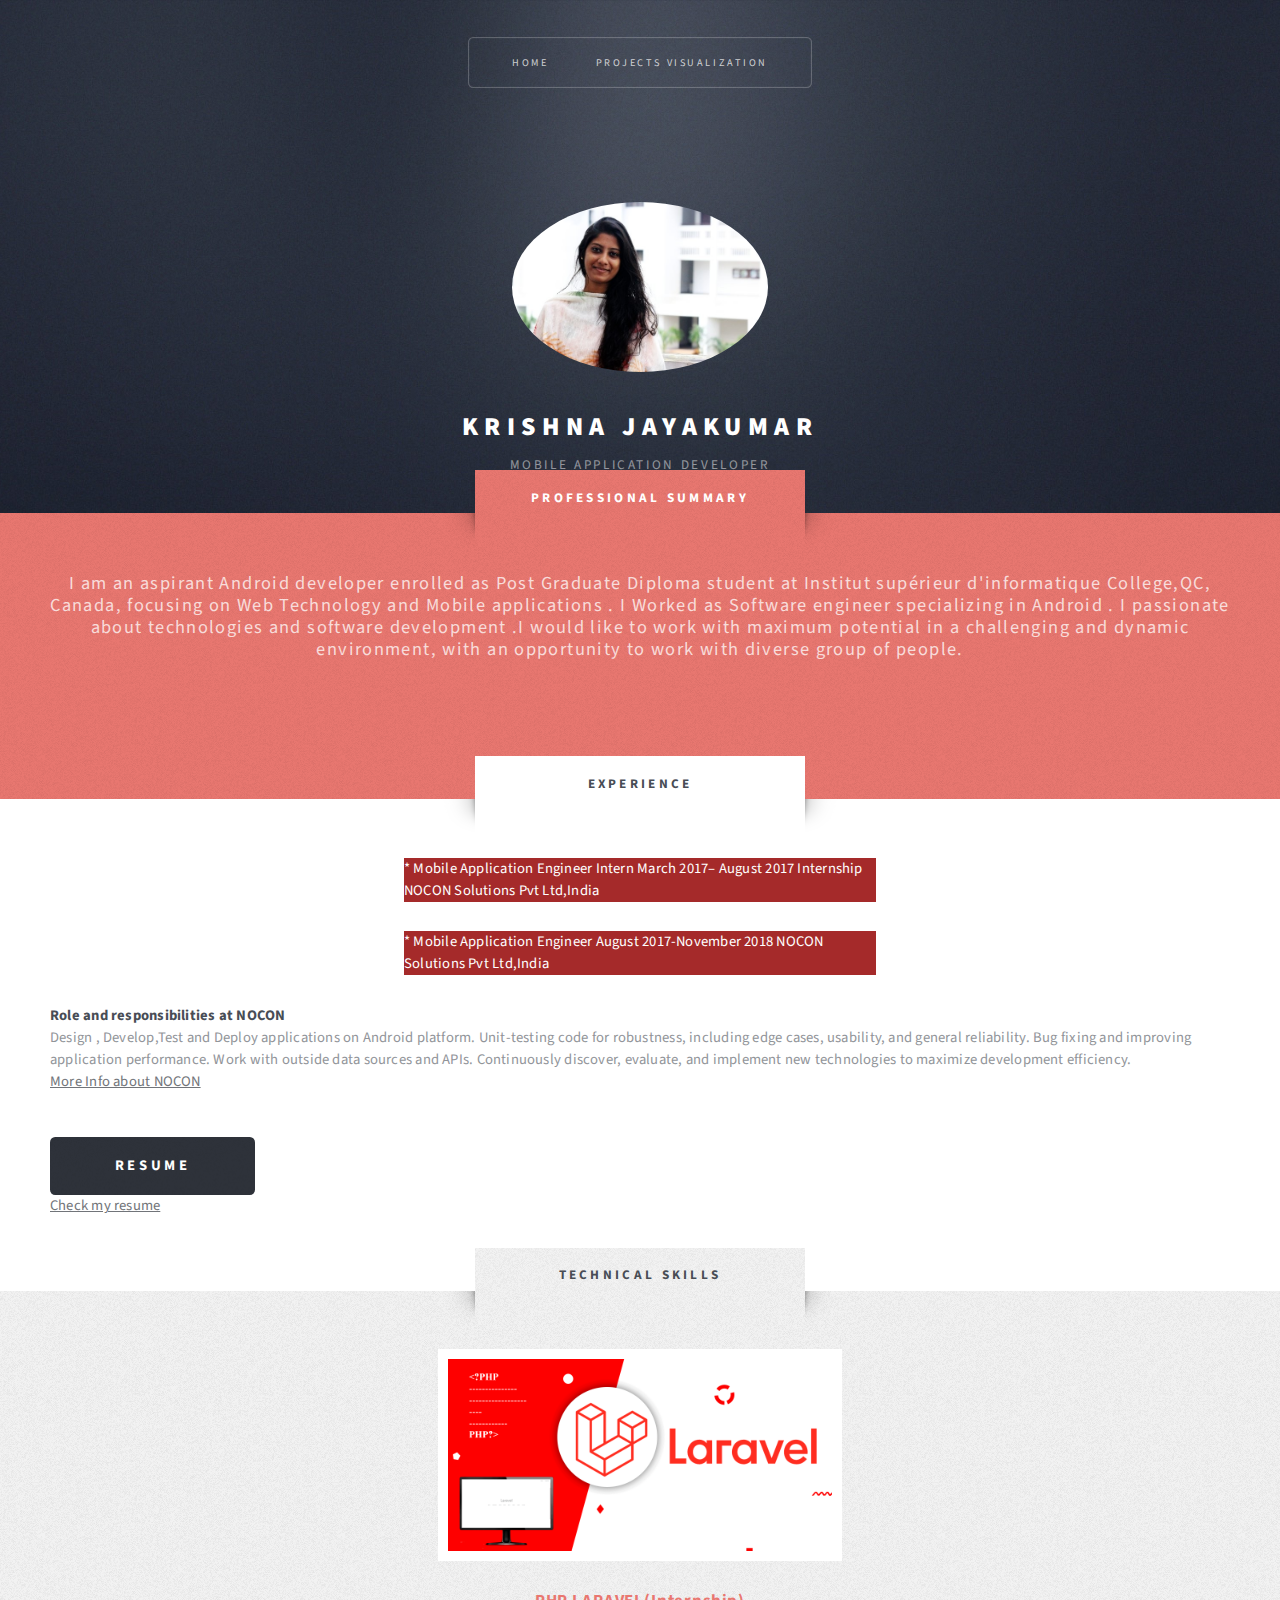
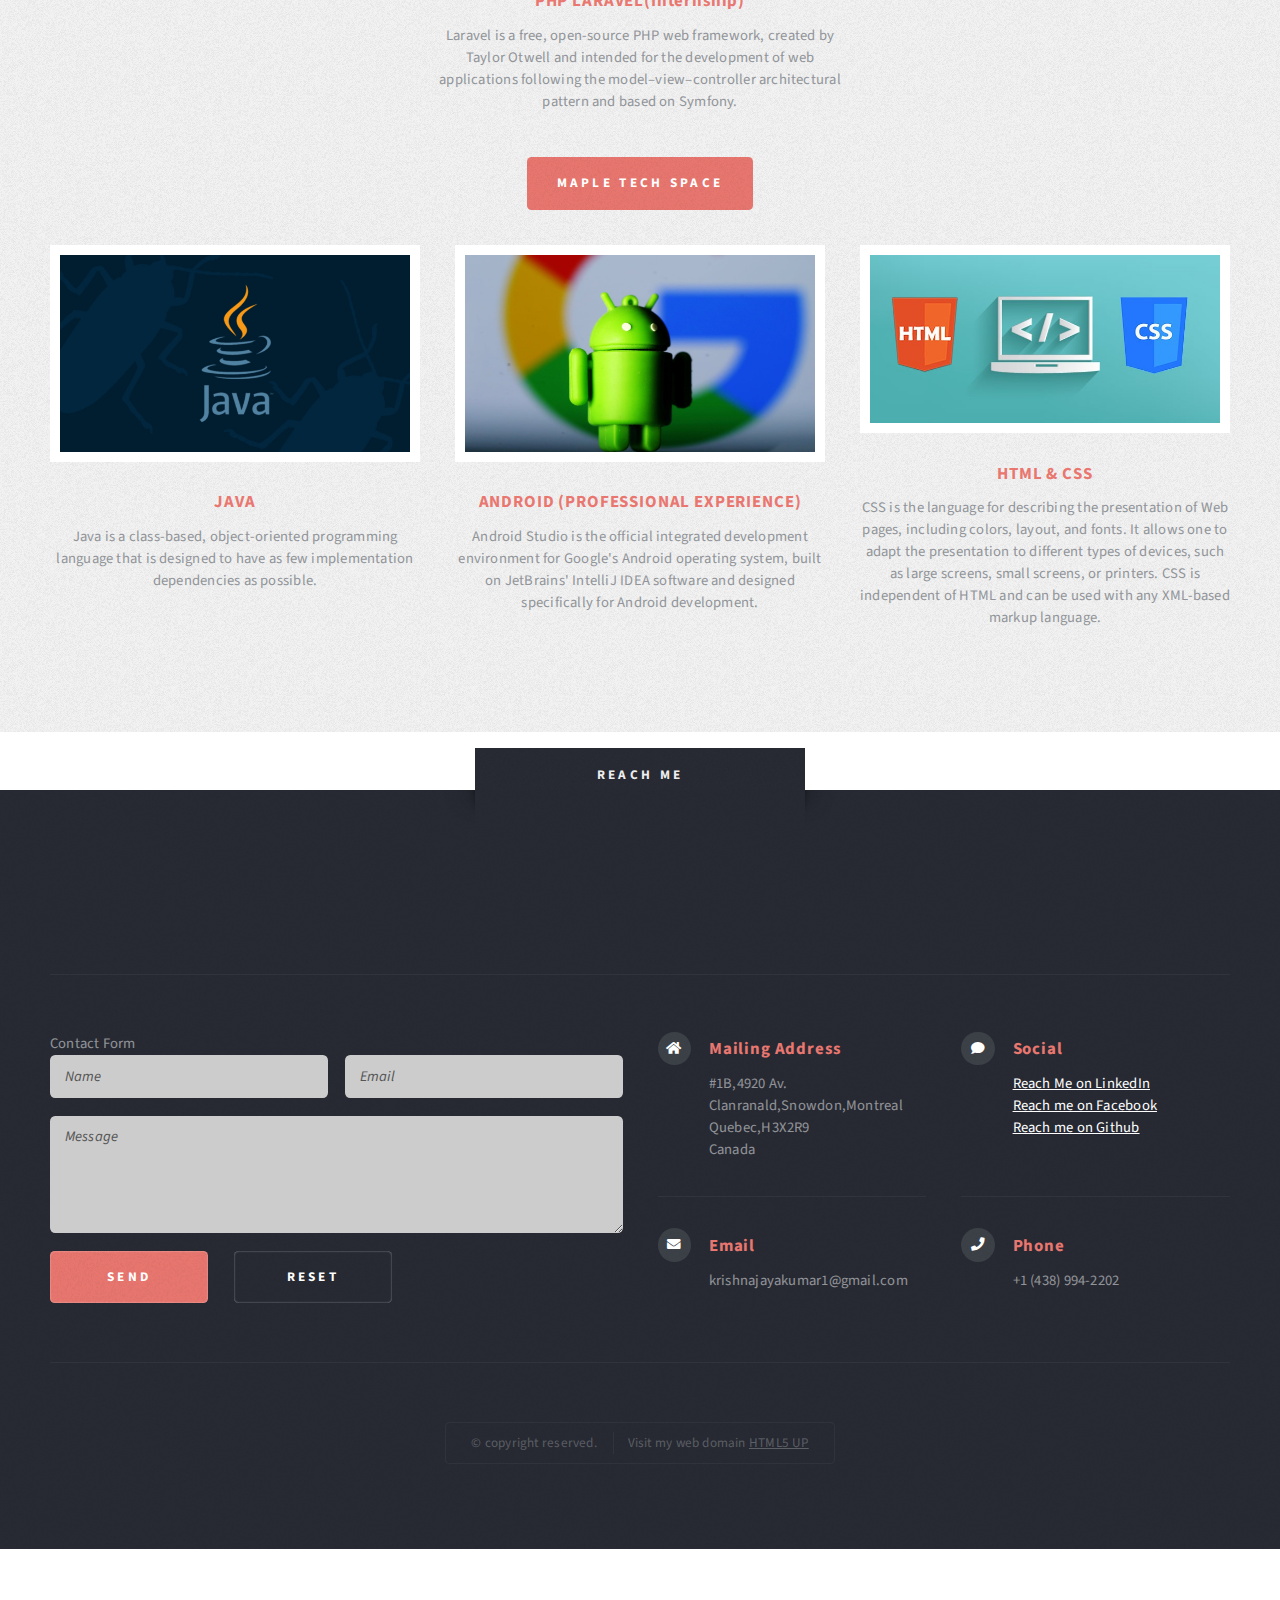
==== commit 0751cf3a: "resume link changed" ====
--- a/index.html
+++ b/index.html
@@ -114,7 +114,7 @@
 							<li><a href="#" class="button style3 large">Resume</a></li>
 						</ul>
 						<!-- <h2></h2> -->
-						<p><a href="https://drive.google.com/file/d/1-O2WE_zMj70U_dHXb8VTHSYqMqNb0Eur/view?usp=sharing">Check
+						<p><a href="https://drive.google.com/file/d/1v2lPkYjMMkTJqHQMZakrX70H8lPg2t5o/view?usp=sharing">Check
 								my resume</a></p><br><br>
 
 						<!-- </header> -->
@@ -123,51 +123,70 @@
 			<!-- Highlights -->
 			<section id="highlights" class="wrapper style3">
 				<div class="title">Technical Skills</div>
-				<div class="container">
-					<div class="row aln-center">
-						<div class="col-4 col-12-medium">
-							<section class="highlight">
-								<a href="#" class="image featured"><img src="images/java.jpg" alt="" /></a>
-								<h3><a href="#">JAVA</a></h3>
-								<p>Java is a class-based, object-oriented programming language that is designed to
-									have as
-									few implementation dependencies as possible.</p>
-								<!-- <ul class="actions">
+				<div class="row aln-center">
+					<div class="col-4 col-12-medium">
+						<section class="highlight">
+							<a href="#" class="image featured"><img src="images/Laravel_Framework-copy.webp"
+									alt="" /></a>
+							<h3><a href="#">PHP LARAVEL(Internship)</a></h3>
+							<p>Laravel is a free, open-source PHP web framework, created by Taylor Otwell and
+								intended for the development of web applications following the
+								model–view–controller architectural pattern and based on Symfony.
+								<ul class="actions">
+									<li><a href="https://mapletechspace.com/" class="button style1">Maple Tech Space</a>
+									</li>
+								</ul>
+							</p>
+							<!-- <ul class="actions">
+							<li><a href="#" class="button style1">Learn More</a></li>
+						</ul> -->
+						</section>
+					</div>
+					<div class="container">
+						<div class="row aln-center">
+							<div class="col-4 col-12-medium">
+								<section class="highlight">
+									<a href="#" class="image featured"><img src="images/java.jpg" alt="" /></a>
+									<h3><a href="#">JAVA</a></h3>
+									<p>Java is a class-based, object-oriented programming language that is designed to
+										have as
+										few implementation dependencies as possible.</p>
+									<!-- <ul class="actions">
 								<li><a href="#" class="button style1">Learn More</a></li>
 							</ul> -->
-							</section>
-						</div>
-						<div class="col-4 col-12-medium">
-							<section class="highlight">
-								<a href="#" class="image featured"><img src="images/android.jpg" alt="" /></a>
-								<h3><a href="#">Android</a></h3>
-								<p>Android Studio is the official integrated development environment for Google's
-									Android
-									operating system, built on JetBrains' IntelliJ IDEA software and designed
-									specifically
-									for Android development.</p>
-								<!-- <ul class="actions">
+								</section>
+							</div>
+							<div class="col-4 col-12-medium">
+								<section class="highlight">
+									<a href="#" class="image featured"><img src="images/android.jpg" alt="" /></a>
+									<h3><a href="#">ANDROID (PROFESSIONAL EXPERIENCE)</a></h3>
+									<p>Android Studio is the official integrated development environment for Google's
+										Android
+										operating system, built on JetBrains' IntelliJ IDEA software and designed
+										specifically
+										for Android development.</p>
+									<!-- <ul class="actions">
 								<li><a href="#" class="button style1">Learn More</a></li>
 							</ul> -->
-							</section>
-						</div>
-						<div class="col-4 col-12-medium">
-							<section class="highlight">
-								<a href="#" class="image featured"><img src="images/html.jpeg" alt="" /></a>
-								<h3><a href="#">HTML & CSS</a></h3>
-								<p>CSS is the language for describing the presentation of Web pages, including
-									colors,
-									layout, and fonts. It allows one to adapt the presentation to different types of
-									devices, such as large screens, small screens, or printers. CSS is independent
-									of HTML
-									and can be used with any XML-based markup language.</p>
-								<!-- <ul class="actions">
+								</section>
+							</div>
+							<div class="col-4 col-12-medium">
+								<section class="highlight">
+									<a href="#" class="image featured"><img src="images/html.jpeg" alt="" /></a>
+									<h3><a href="#">HTML & CSS</a></h3>
+									<p>CSS is the language for describing the presentation of Web pages, including
+										colors,
+										layout, and fonts. It allows one to adapt the presentation to different types of
+										devices, such as large screens, small screens, or printers. CSS is independent
+										of HTML
+										and can be used with any XML-based markup language.</p>
+									<!-- <ul class="actions">
 								<li><a href="#" class="button style1">Learn More</a></li>
 							</ul> -->
-							</section>
+								</section>
+							</div>
 						</div>
 					</div>
-				</div>
 			</section>
 
 			<!-- Footer -->
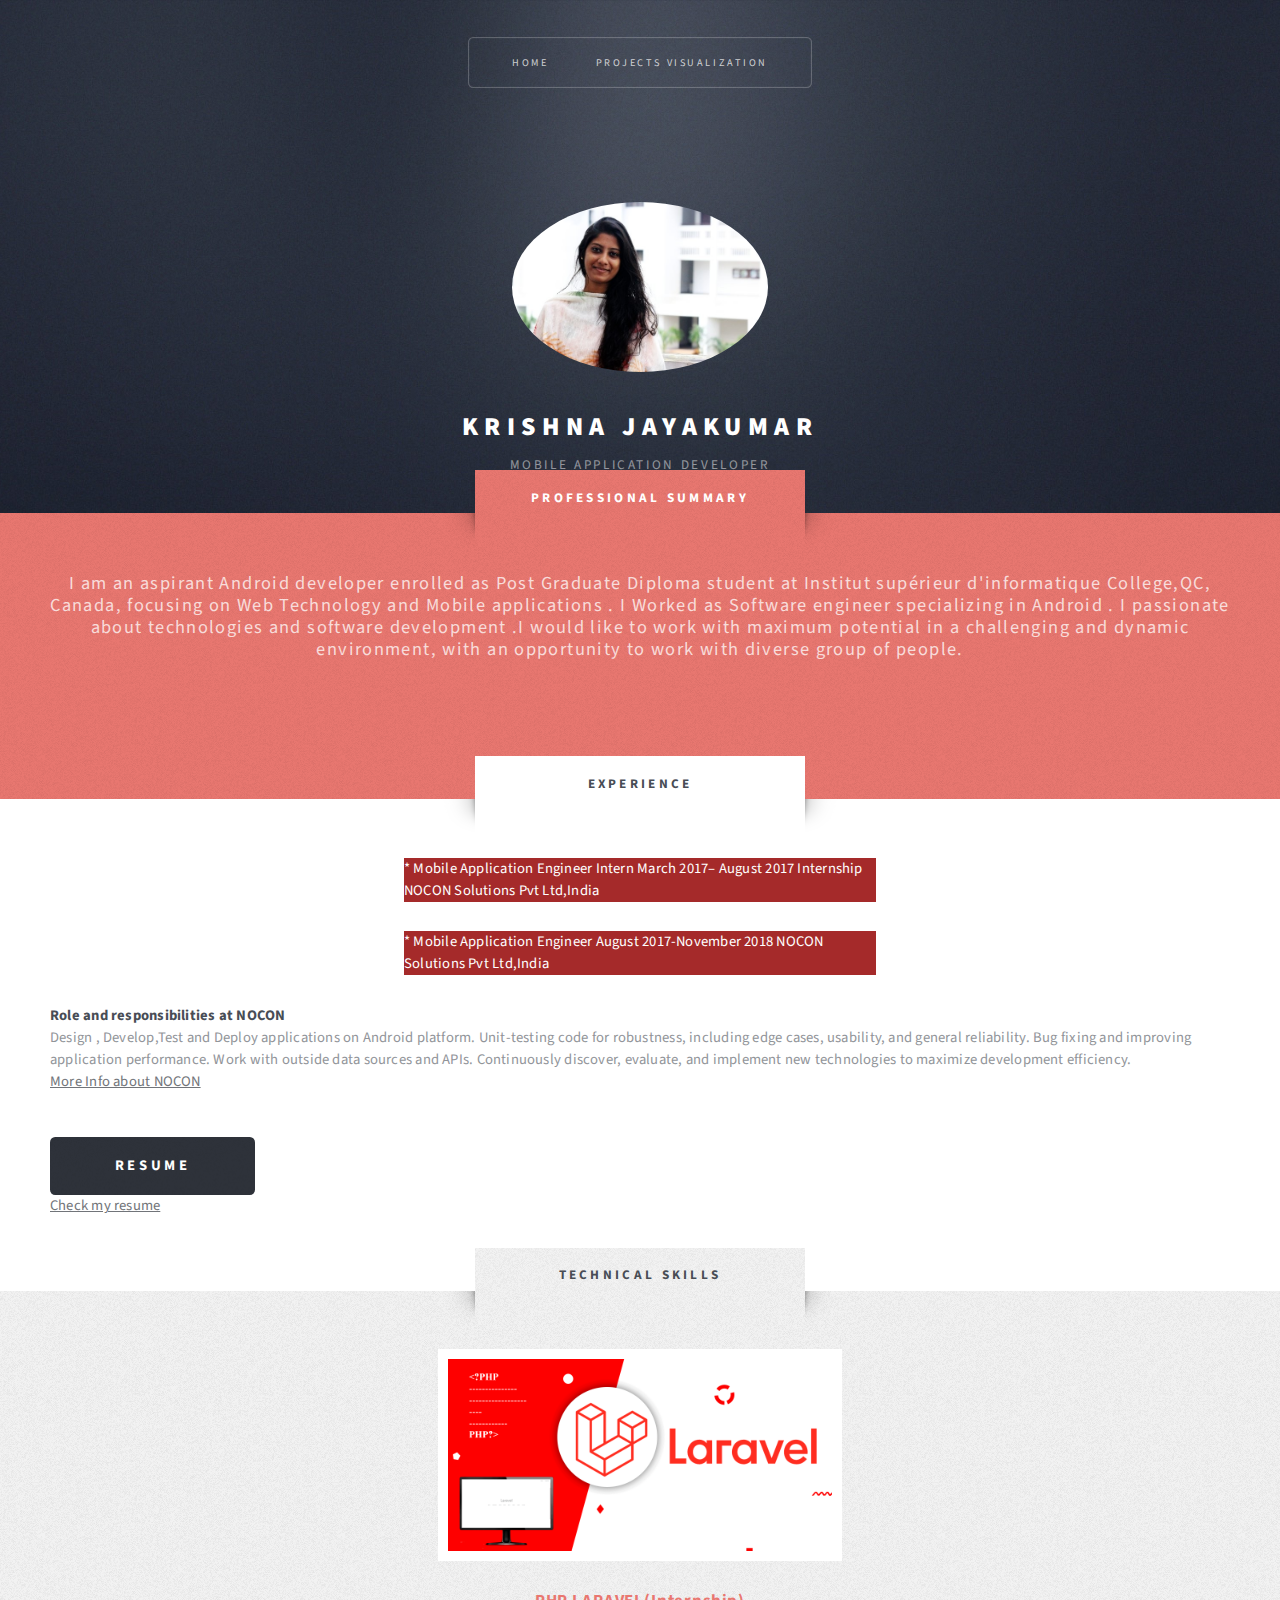
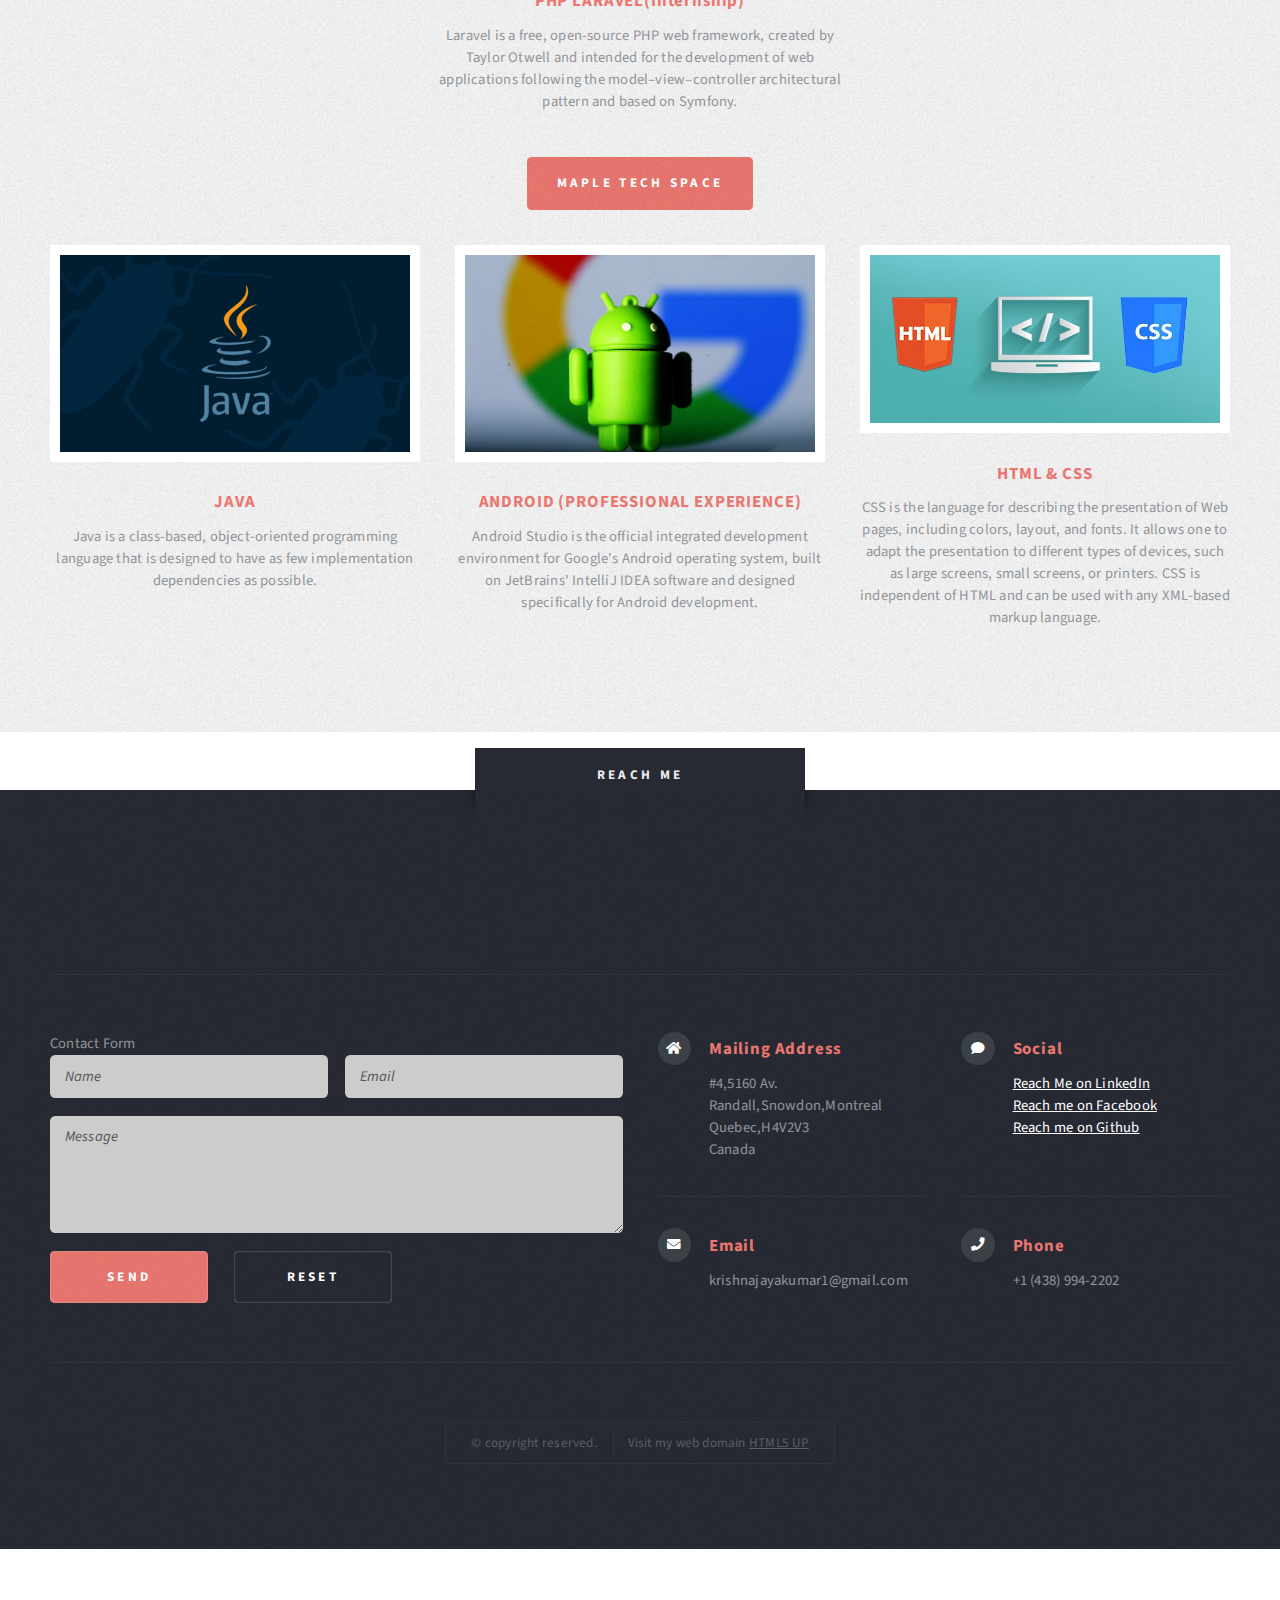
==== commit a5777a1a: "resume link changed" ====
--- a/index.html
+++ b/index.html
@@ -235,8 +235,8 @@
 										<section>
 											<h3 class="icon solid fa-home">Mailing Address</h3>
 											<p>
-												#1B,4920 Av. Clanranald,Snowdon,Montreal<br />
-												Quebec,H3X2R9<br />
+												#4,5160 Av. Randall,Snowdon,Montreal<br />
+												Quebec,H4V2V3<br />
 												Canada
 											</p>
 										</section>
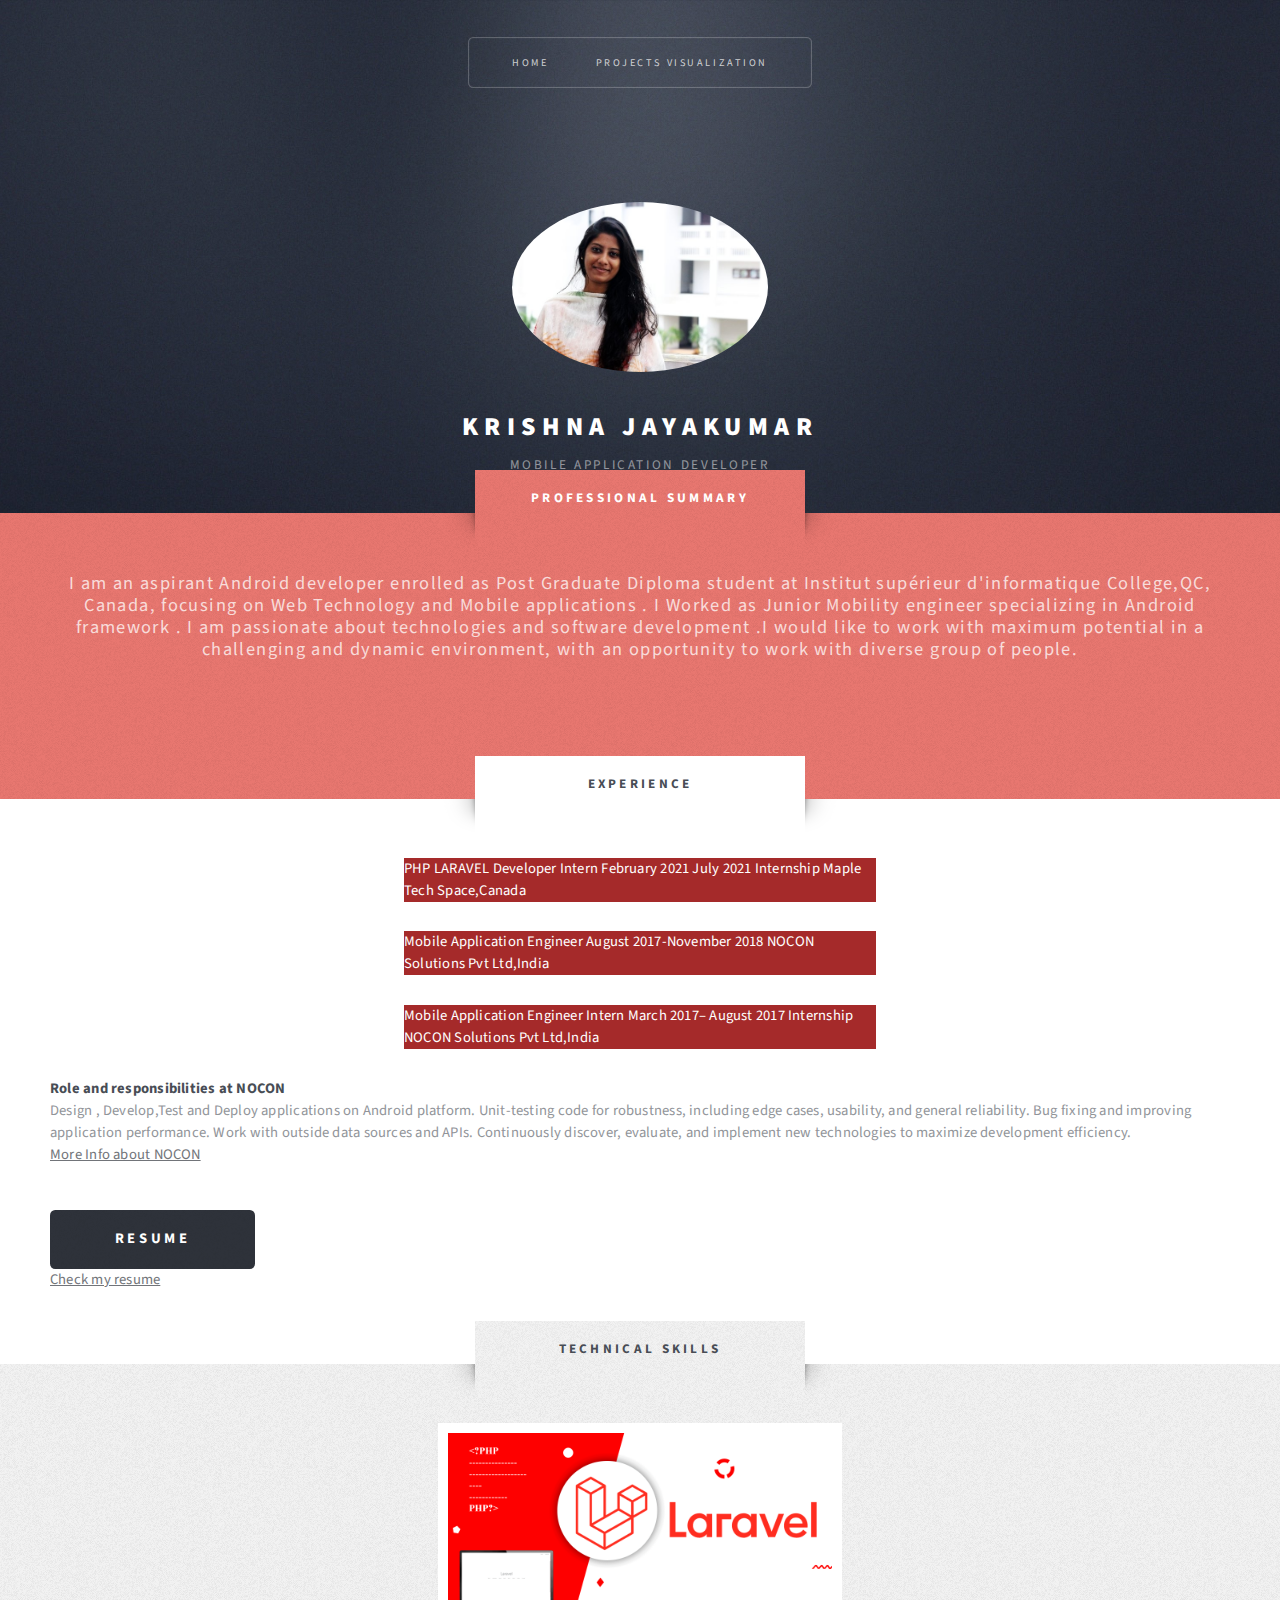
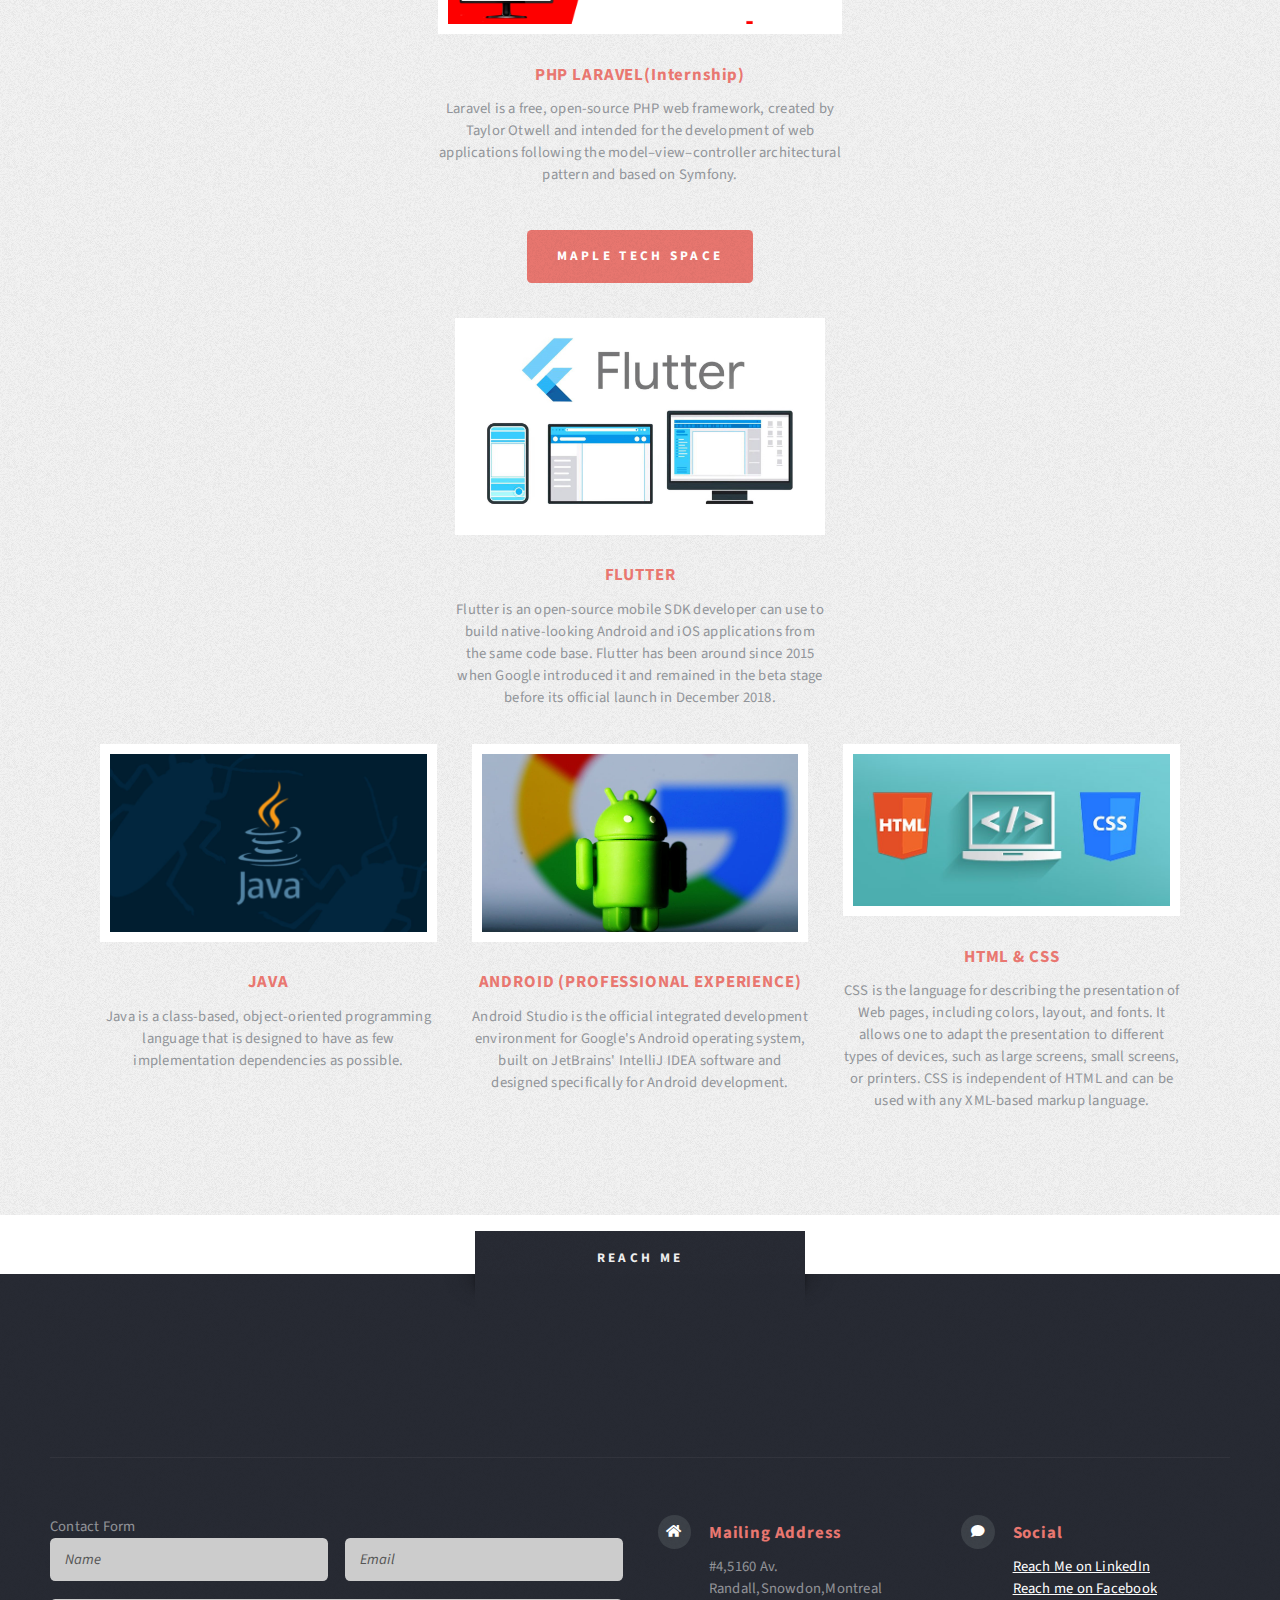
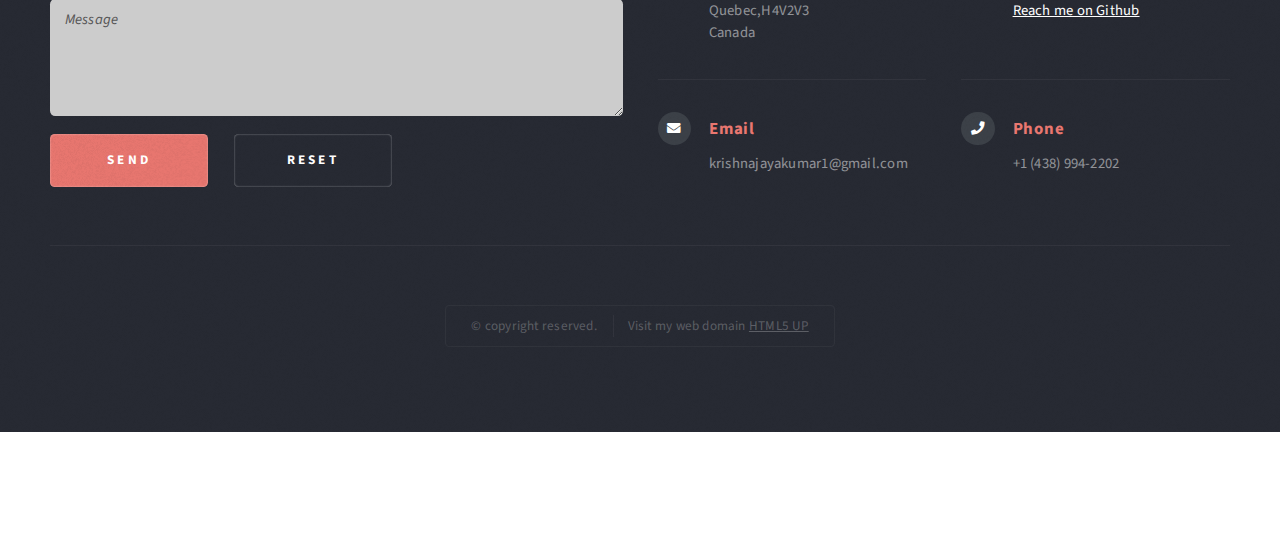
==== commit 6e98ac2d: "portfolio update flutter" ====
--- a/index.html
+++ b/index.html
@@ -69,7 +69,8 @@
 					I am an aspirant Android developer enrolled as Post Graduate Diploma student at Institut supérieur
 					d'informatique College,QC, Canada, focusing on
 					Web Technology and Mobile applications .
-					I Worked as Software engineer specializing in Android . I passionate about technologies and
+					I Worked as Junior Mobility engineer specializing in Android framework . I am passionate about
+					technologies and
 					software development .I would like to work with maximum potential in a challenging and dynamic
 					environment, with an opportunity to work with diverse group of people. </a>
 				</p>
@@ -84,40 +85,44 @@
 		<section id="main" class="wrapper style2">
 			<div class="title">EXPERIENCE</div>
 			<div class="container">
-
 				<p class="centerBackground">
-					* Mobile Application Engineer Intern
+					PHP LARAVEL Developer Intern
+					February 2021 July 2021 Internship
+					Maple Tech Space,Canada
+				</p>
+				<p class="centerBackground">
+					Mobile Application Engineer
+					August 2017-November 2018
+					NOCON Solutions Pvt Ltd,India
+					<br>
+
+				</p>
+				<p class="centerBackground">
+					Mobile Application Engineer Intern
 					March 2017– August 2017 Internship
 					NOCON Solutions Pvt Ltd,India
-
-					</h1>
-					<p class="centerBackground">
-						* Mobile Application Engineer
-						August 2017-November 2018
-						NOCON Solutions Pvt Ltd,India
-						</h1>
-						<br>
-						<h1>Role and responsibilities at NOCON</h1>
-						<p>
-
-							Design , Develop,Test and Deploy applications on Android platform.
-							Unit-testing code for robustness, including edge cases, usability, and general reliability.
-							Bug fixing and improving application performance.
-							Work with outside data sources and APIs.
-							Continuously discover, evaluate, and implement new technologies to maximize development
-							efficiency.
-							<br><a href="https://noconsolutions.com/">More Info about NOCON </a>
-						</p>
-
-						<!-- <header class="style1"></header> -->
-						<ul class="actions">
-							<li><a href="#" class="button style3 large">Resume</a></li>
-						</ul>
-						<!-- <h2></h2> -->
-						<p><a href="https://drive.google.com/file/d/1v2lPkYjMMkTJqHQMZakrX70H8lPg2t5o/view?usp=sharing">Check
-								my resume</a></p><br><br>
-
-						<!-- </header> -->
+				</p>
+				<h1>Role and responsibilities at NOCON</h1>
+				<p>
+
+					Design , Develop,Test and Deploy applications on Android platform.
+					Unit-testing code for robustness, including edge cases, usability, and general reliability.
+					Bug fixing and improving application performance.
+					Work with outside data sources and APIs.
+					Continuously discover, evaluate, and implement new technologies to maximize development
+					efficiency.
+					<br><a href="https://noconsolutions.com/">More Info about NOCON </a>
+				</p>
+
+				<!-- <header class="style1"></header> -->
+				<ul class="actions">
+					<li><a href="#" class="button style3 large">Resume</a></li>
+				</ul>
+				<!-- <h2></h2> -->
+				<p><a href="https://drive.google.com/file/d/1R1W8rw3p-8D7-m7rAP3uHv44gXSEeXc-/view?usp=sharing">Check
+						my resume</a></p><br><br>
+
+				<!-- </header> -->
 
 			</div>
 			<!-- Highlights -->
@@ -146,47 +151,70 @@
 						<div class="row aln-center">
 							<div class="col-4 col-12-medium">
 								<section class="highlight">
-									<a href="#" class="image featured"><img src="images/java.jpg" alt="" /></a>
-									<h3><a href="#">JAVA</a></h3>
-									<p>Java is a class-based, object-oriented programming language that is designed to
-										have as
-										few implementation dependencies as possible.</p>
+									<a href="#" class="image featured"><img src="images/flutter.jpeg" alt="" /></a>
+									<h3><a href="#">FLUTTER</a></h3>
+									<p>Flutter is an open-source mobile SDK developer can use to build native-looking
+										Android and iOS applications from the same code base. Flutter has been around
+										since 2015 when Google introduced it and remained in the beta stage before its
+										official launch in December 2018.</p>
 									<!-- <ul class="actions">
+									<li><a href="#" class="button style1">Learn More</a></li>
+								</ul> -->
+								</section>
+							</div>
+							<div class="container">
+								<div class="row aln-center">
+									<div class="col-4 col-12-medium">
+										<section class="highlight">
+											<a href="#" class="image featured"><img src="images/java.jpg" alt="" /></a>
+											<h3><a href="#">JAVA</a></h3>
+											<p>Java is a class-based, object-oriented programming language that is
+												designed to
+												have as
+												few implementation dependencies as possible.</p>
+											<!-- <ul class="actions">
 								<li><a href="#" class="button style1">Learn More</a></li>
 							</ul> -->
-								</section>
-							</div>
-							<div class="col-4 col-12-medium">
-								<section class="highlight">
-									<a href="#" class="image featured"><img src="images/android.jpg" alt="" /></a>
-									<h3><a href="#">ANDROID (PROFESSIONAL EXPERIENCE)</a></h3>
-									<p>Android Studio is the official integrated development environment for Google's
-										Android
-										operating system, built on JetBrains' IntelliJ IDEA software and designed
-										specifically
-										for Android development.</p>
-									<!-- <ul class="actions">
+										</section>
+									</div>
+
+									<div class="col-4 col-12-medium">
+										<section class="highlight">
+											<a href="#" class="image featured"><img src="images/android.jpg"
+													alt="" /></a>
+											<h3><a href="#">ANDROID (PROFESSIONAL EXPERIENCE)</a></h3>
+											<p>Android Studio is the official integrated development environment for
+												Google's
+												Android
+												operating system, built on JetBrains' IntelliJ IDEA software and
+												designed
+												specifically
+												for Android development.</p>
+											<!-- <ul class="actions">
 								<li><a href="#" class="button style1">Learn More</a></li>
 							</ul> -->
-								</section>
-							</div>
-							<div class="col-4 col-12-medium">
-								<section class="highlight">
-									<a href="#" class="image featured"><img src="images/html.jpeg" alt="" /></a>
-									<h3><a href="#">HTML & CSS</a></h3>
-									<p>CSS is the language for describing the presentation of Web pages, including
-										colors,
-										layout, and fonts. It allows one to adapt the presentation to different types of
-										devices, such as large screens, small screens, or printers. CSS is independent
-										of HTML
-										and can be used with any XML-based markup language.</p>
-									<!-- <ul class="actions">
+										</section>
+									</div>
+									<div class="col-4 col-12-medium">
+										<section class="highlight">
+											<a href="#" class="image featured"><img src="images/html.jpeg" alt="" /></a>
+											<h3><a href="#">HTML & CSS</a></h3>
+											<p>CSS is the language for describing the presentation of Web pages,
+												including
+												colors,
+												layout, and fonts. It allows one to adapt the presentation to different
+												types of
+												devices, such as large screens, small screens, or printers. CSS is
+												independent
+												of HTML
+												and can be used with any XML-based markup language.</p>
+											<!-- <ul class="actions">
 								<li><a href="#" class="button style1">Learn More</a></li>
 							</ul> -->
-								</section>
+										</section>
+									</div>
+								</div>
 							</div>
-						</div>
-					</div>
 			</section>
 
 			<!-- Footer -->
@@ -204,7 +232,7 @@
 
 							Contact Form
 							<section>
-								<form method="post" action="mailto:someone@example.com" enctype="text/plain">
+								<form method="post" action="mailto:krishnajayakumar1@gmail.com" enctype="text/plain">
 									<div class="row gtr-50">
 										<div class="col-6 col-12-small">
 											<input type="text" name="name" id="contact-name" placeholder="Name" />
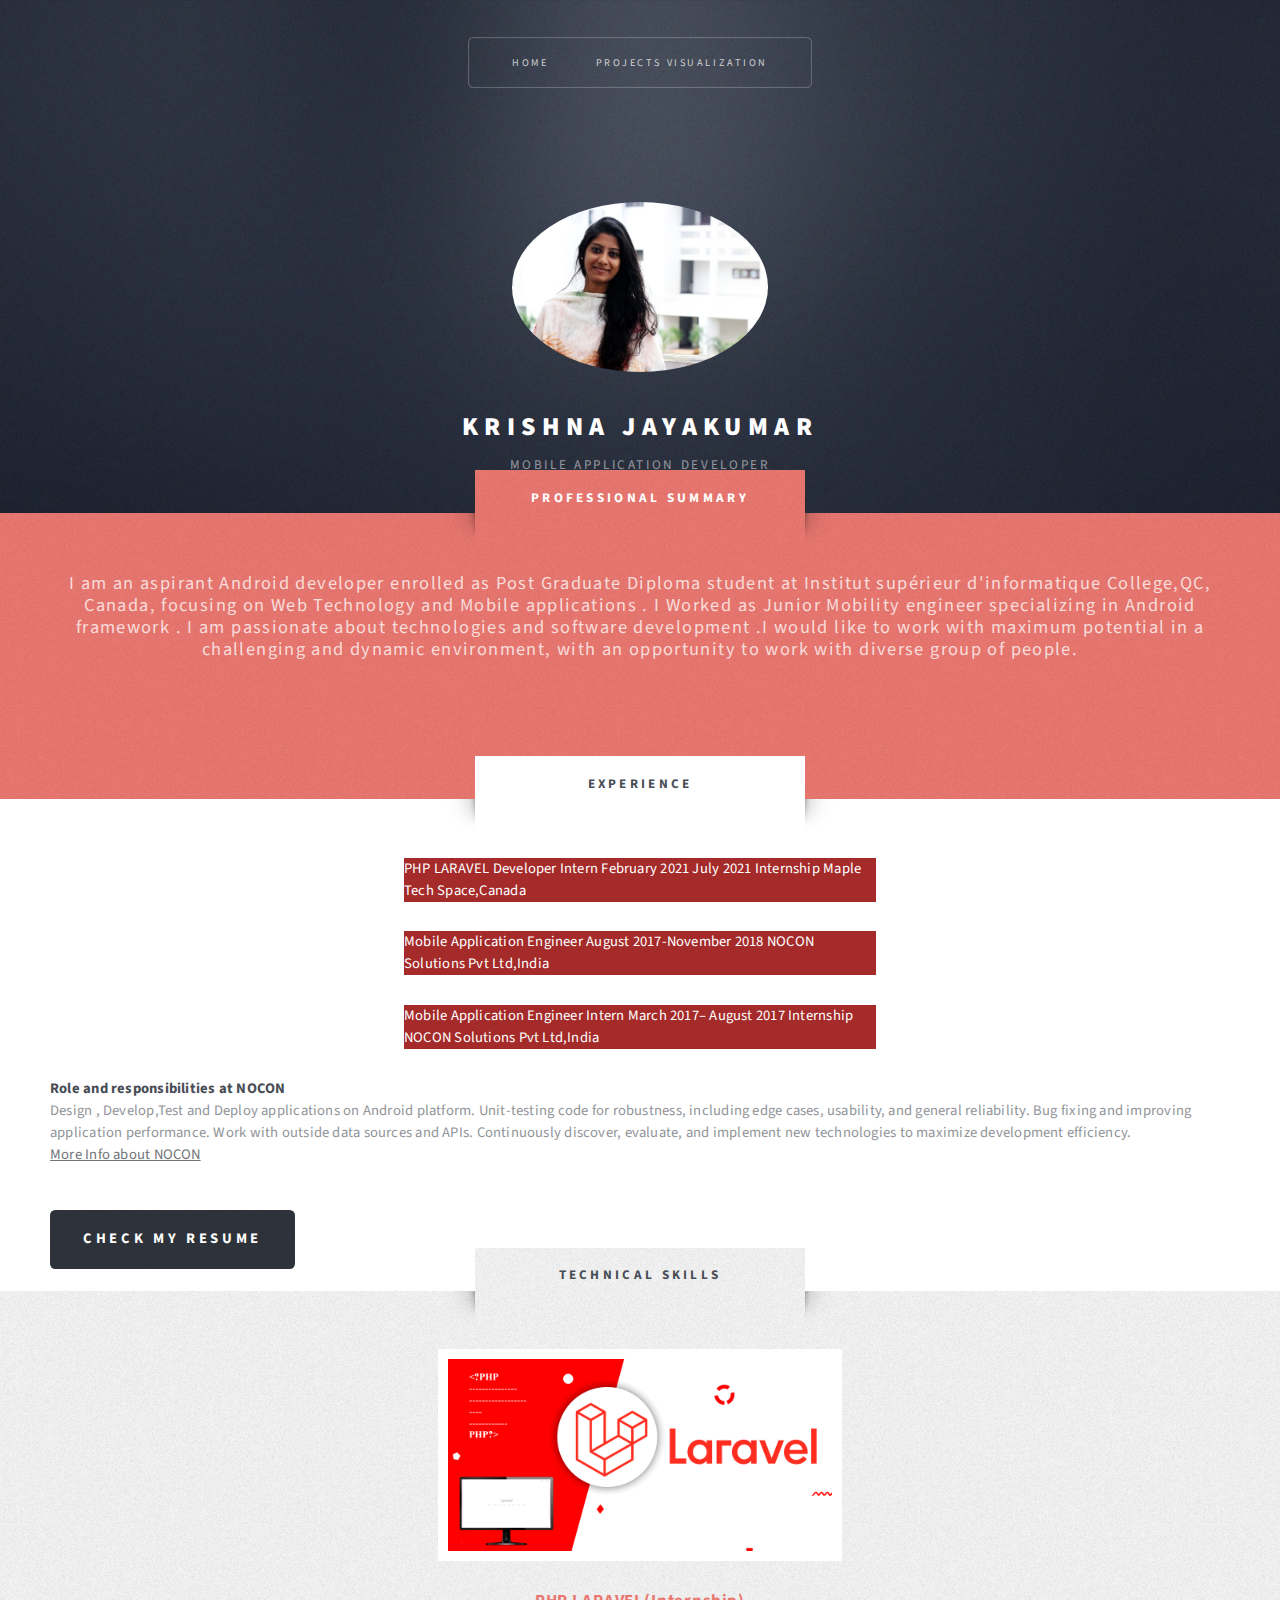
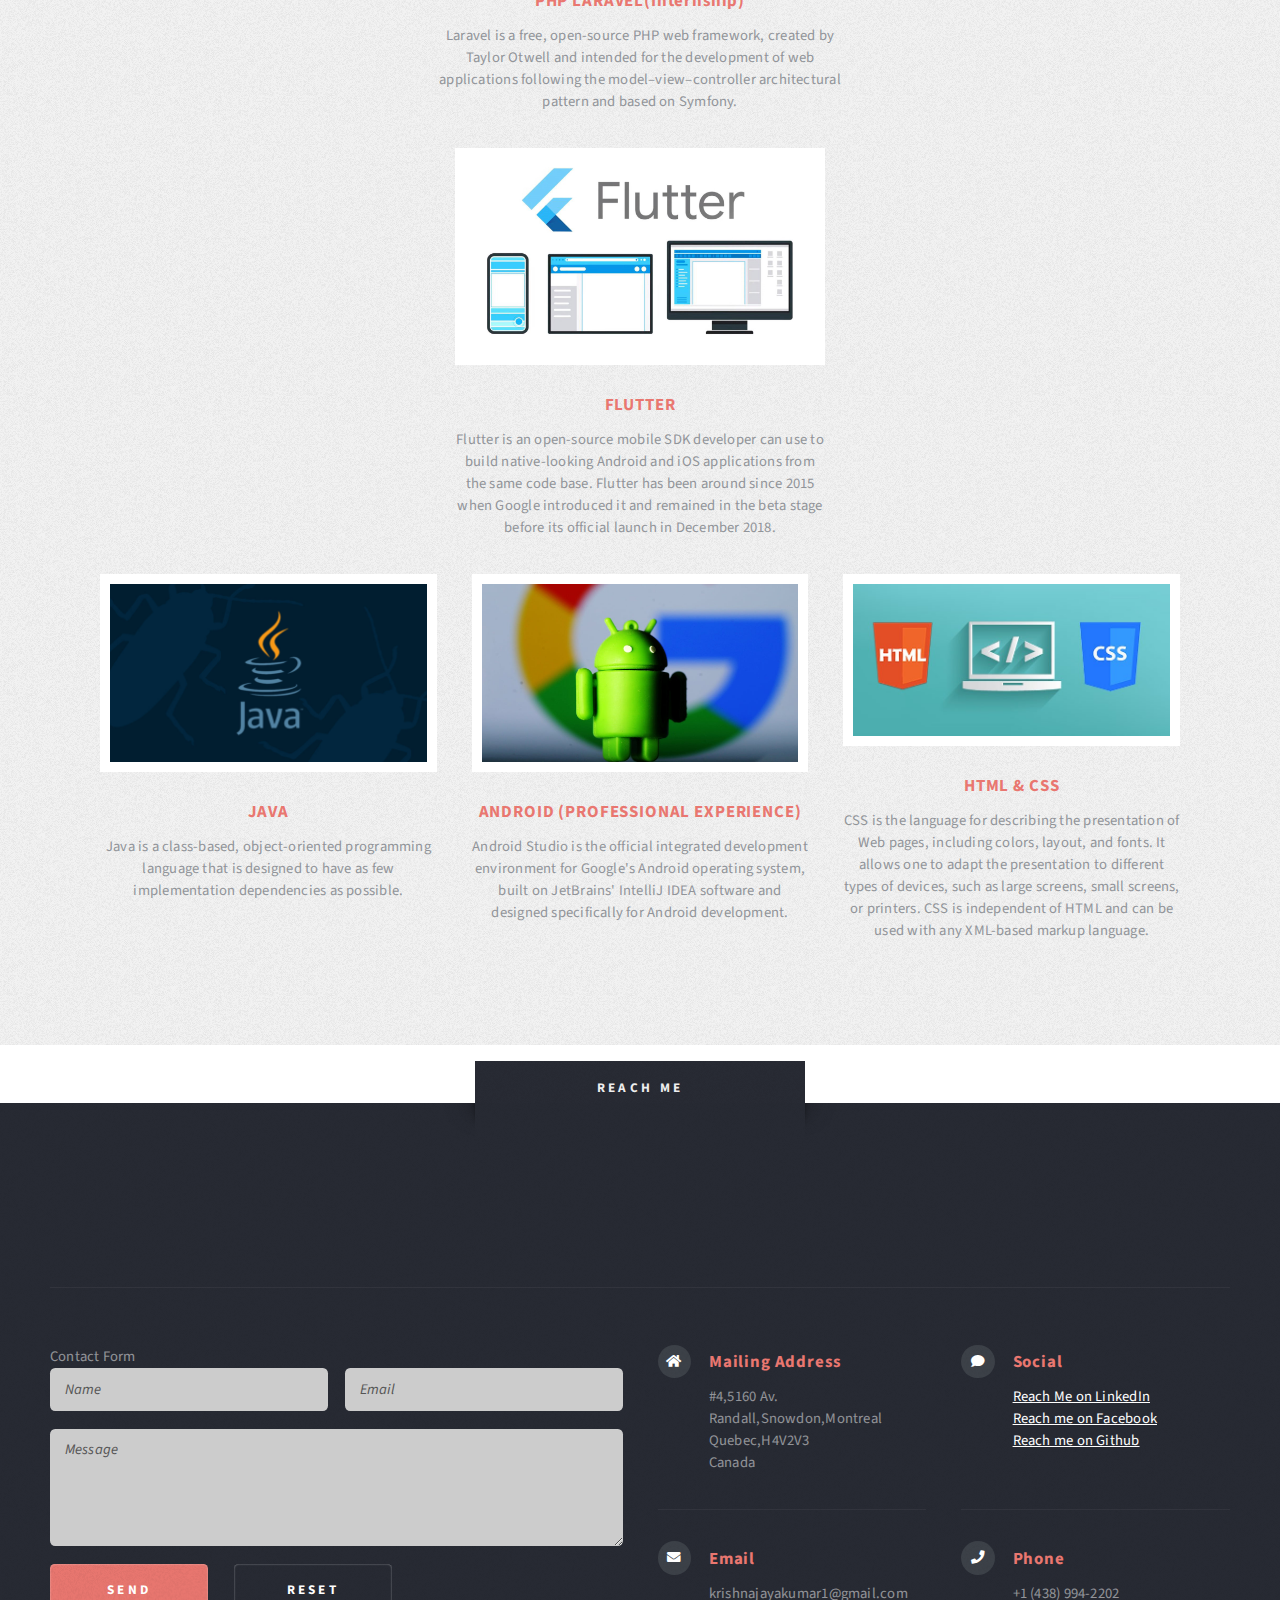
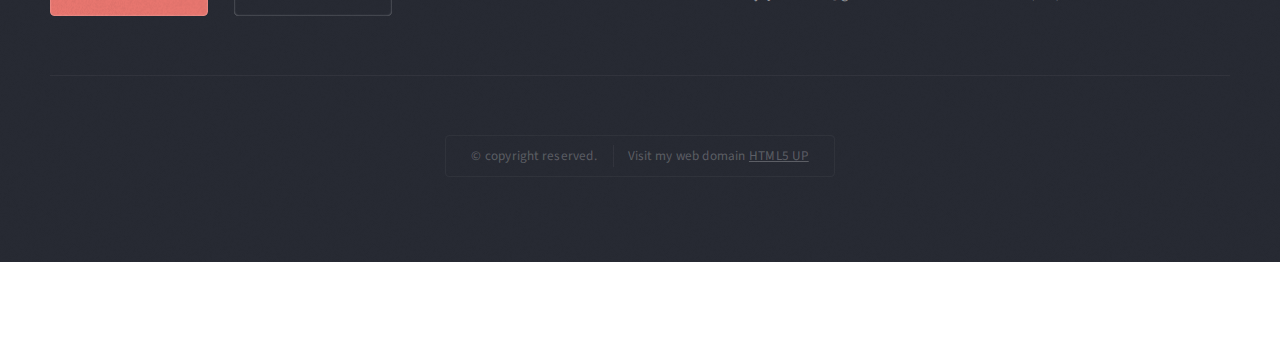
==== commit 76cbdce2: "portfolio update flutter" ====
--- a/index.html
+++ b/index.html
@@ -116,11 +116,12 @@
 
 				<!-- <header class="style1"></header> -->
 				<ul class="actions">
-					<li><a href="#" class="button style3 large">Resume</a></li>
+					<li><a href="https://drive.google.com/file/d/1lsuEDx7orZf7zB9EMeWzyVZFs6Rekqlh/view?usp=sharing"
+							class="button style3 large">Check My Resume</a></li><br><br>
 				</ul>
 				<!-- <h2></h2> -->
-				<p><a href="https://drive.google.com/file/d/1R1W8rw3p-8D7-m7rAP3uHv44gXSEeXc-/view?usp=sharing">Check
-						my resume</a></p><br><br>
+				<!-- <p><a href="https://drive.google.com/file/d/1lsuEDx7orZf7zB9EMeWzyVZFs6Rekqlh/view?usp=sharing">Check
+						my resume</a></p><br><br> -->
 
 				<!-- </header> -->
 
@@ -137,10 +138,10 @@
 							<p>Laravel is a free, open-source PHP web framework, created by Taylor Otwell and
 								intended for the development of web applications following the
 								model–view–controller architectural pattern and based on Symfony.
-								<ul class="actions">
+								<!-- <ul class="actions">
 									<li><a href="https://mapletechspace.com/" class="button style1">Maple Tech Space</a>
 									</li>
-								</ul>
+								</ul> -->
 							</p>
 							<!-- <ul class="actions">
 							<li><a href="#" class="button style1">Learn More</a></li>
